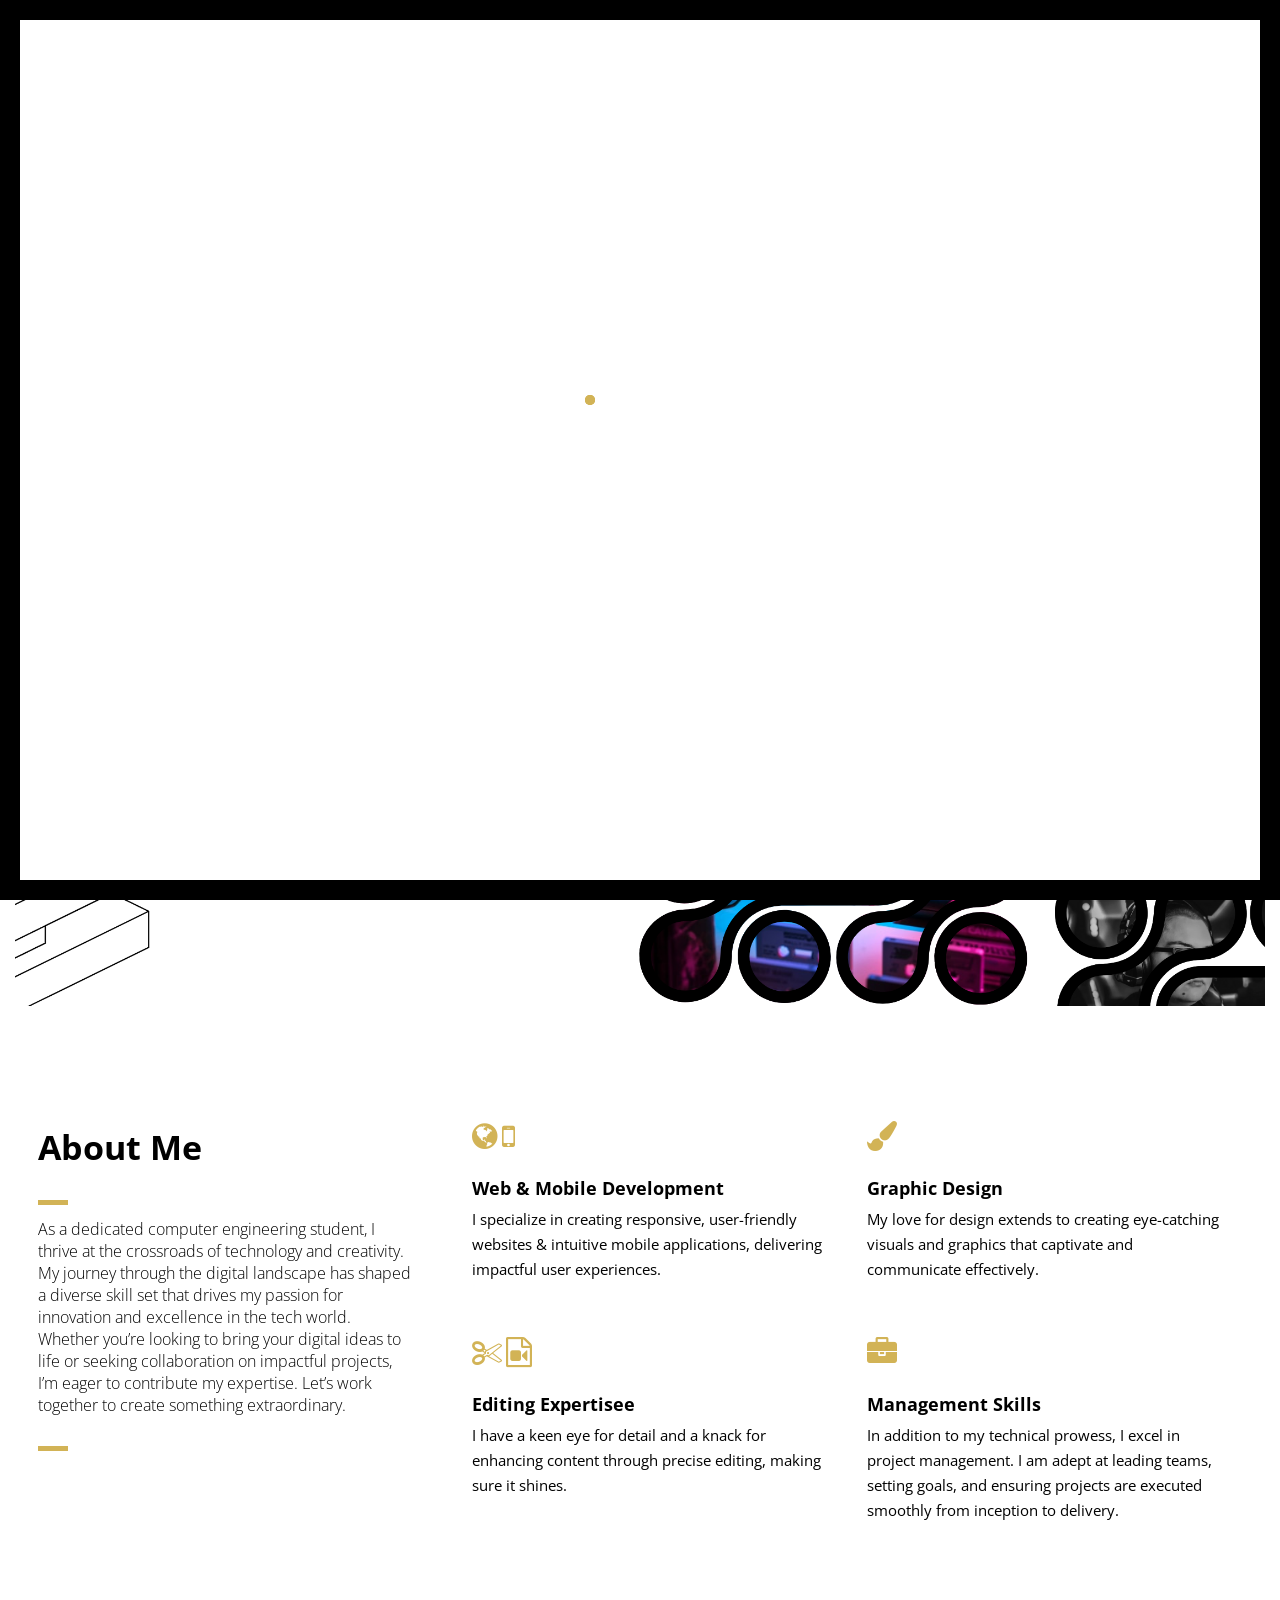
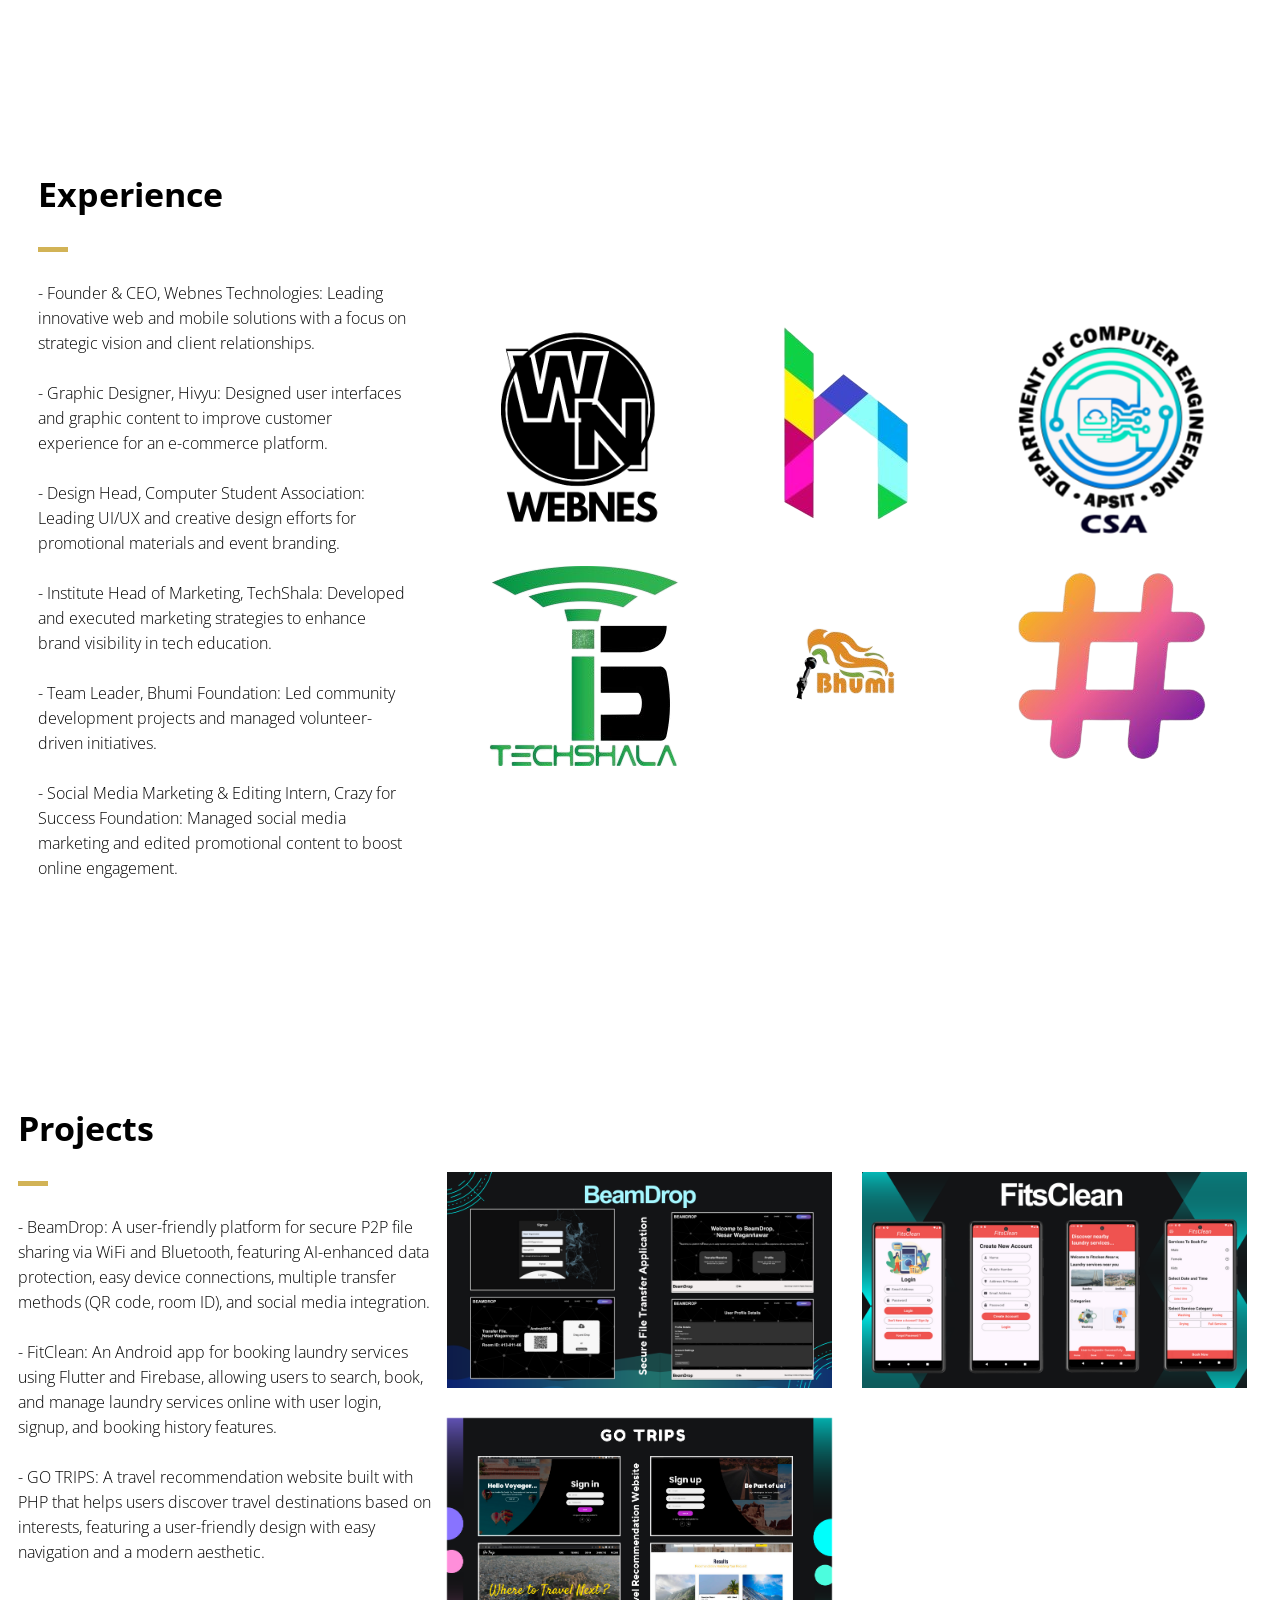
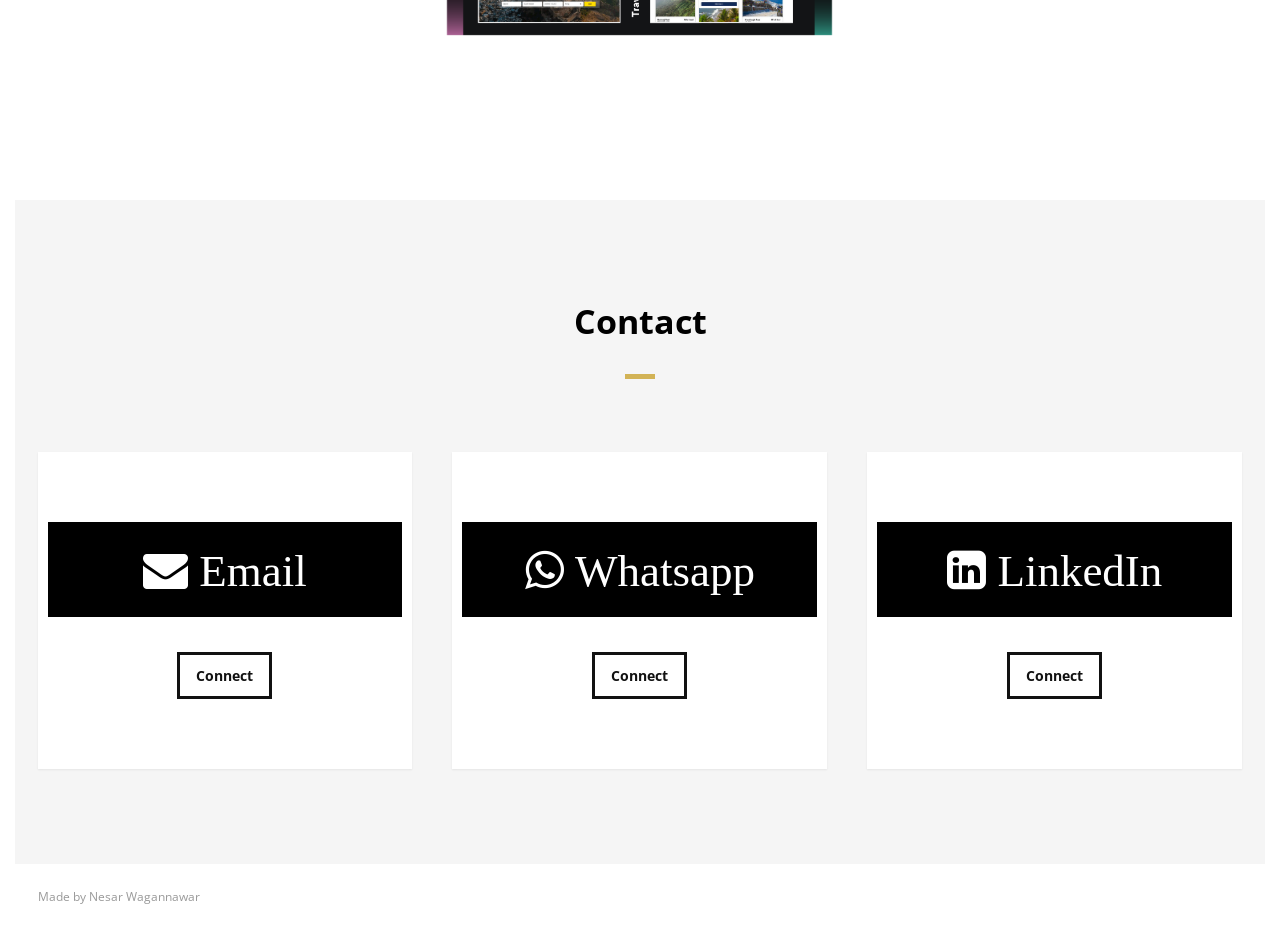
==== index.html @ b10104d6 "Version 1.0" ====
<!DOCTYPE html>
<html>
<head lang="en">
    <meta charset="UTF-8">

    <!--Page Title-->
    <title>Portfolio</title>

    <!--Meta Keywords and Description-->
    <meta name="keywords" content="">
    <meta name="description" content="">
    <meta name="viewport" content="width=device-width, initial-scale=1.0, user-scalable=no"/>

    <!--Favicon-->
    <link rel="shortcut icon" href="images/favicon.ico" title="Favicon"/>

    <!-- Main CSS Files -->
    <link rel="stylesheet" href="css/style.css">

    <!-- Namari Color CSS -->
    <link rel="stylesheet" href="css/webnes-color.css">

    <!--Icon Fonts - Font Awesome Icons-->
    <link rel="stylesheet" href="css/font-awesome.min.css">

    <!-- Animate CSS-->
    <link href="css/animate.css" rel="stylesheet" type="text/css">

    <!--Google Webfonts-->
    <link href='https://fonts.googleapis.com/css?family=Open+Sans:400,300,600,700,800' rel='stylesheet' type='text/css'>
</head>
<body>

<!-- Preloader -->
<div id="preloader">
    <div id="status" class="la-ball-triangle-path">
        <div></div>
        <div></div>
        <div></div>
    </div>
</div>
<!--End of Preloader-->

<div class="page-border" data-wow-duration="0.7s" data-wow-delay="0.2s">
    <div class="top-border wow fadeInDown animated" style="visibility: visible; animation-name: fadeInDown;"></div>
    <div class="right-border wow fadeInRight animated" style="visibility: visible; animation-name: fadeInRight;"></div>
    <div class="bottom-border wow fadeInUp animated" style="visibility: visible; animation-name: fadeInUp;"></div>
    <div class="left-border wow fadeInLeft animated" style="visibility: visible; animation-name: fadeInLeft;"></div>
</div>

<div id="wrapper">
    <header id="banner" class="scrollto clearfix" data-enllax-ratio=".5">
        <div id="header" class="nav-collapse">
            <div class="row clearfix">
                <div class="col-1">

                    <!--Logo-->
                    <div id="logo">

                        <!--Logo that is shown on the banner-->
                        <img src="images/logo.png" id="banner-logo" alt="Landing Page"/>
                        <!--End of Banner Logo-->

                        <!--The Logo that is shown on the sticky Navigation Bar-->
                        <img src="images/logo-2.png" id="navigation-logo" alt="Landing Page"/>
                        <!--End of Navigation Logo-->
                    </div>
                    <!--End of Logo-->

                    <aside>
                        <!--Social Icons in Header-->
                        <ul class="social-icons">
                            <li>
                                <a target="_blank" title="Facebook" href="mailto:nesar.w.official@gmail.com">
                                    <i class="fa fa-envelope fa-2x"></i><span>Gmail</span>
                                </a>
                            </li>
                            <li>
                                <a target="_blank" title="Google+" href="http://www.linkedin.com/in/nesarw">
                                    <i class="fa fa-linkedin-square fa-2x"></i><span>LinkedIn</span>
                                </a>
                            </li>
                            <li>
                                <a target="_blank" title="Instagram" href="http://www.instagram.com/n.e.s.a.r">
                                    <i class="fa fa-instagram fa-2x"></i><span>Instagram</span>
                                </a>
                            </li>
                            <li>
                                <a target="_blank" title="Google+" href="https://wa.me/+917738446159">
                                    <i class="fa fa-whatsapp fa-2x"></i><span>Whatsapp</span>
                                </a>
                            </li>
                        </ul>
                        <!--End of Social Icons in Header-->
                    </aside>

                    <!--Main Navigation-->
                    <nav id="nav-main">
                        <ul>
                            <li>
                                <a href="#banner">Home</a>
                            </li>
                            <li>
                                <a href="#about">About</a>
                            </li>
                            <li>
                                <a href="#clients">Experience</a>
                            </li>
                            <li>
                                <a href="#gallery">Projects</a>
                            </li>
                            <li>
                                <a href="#pricing">Contact</a>
                            </li>
                        </ul>
                    </nav>
                    <!--End of Main Navigation-->
                    <div id="nav-trigger"><span></span></div>
                    <nav id="nav-mobile"></nav>

                </div>
            </div>
        </div><!--End of Header-->

        <!--Banner Content-->
        <div id="banner-content" class="row clearfix">

            <div class="col-38">

                <div class="section-heading">
                    <h1>Hello,<br> I am <br>Nesar Waganawar</h1>
                    <h2>As a passionate computer engineering student, I thrive at the intersection of technology and creativity. 
                        My journey in the digital realm has equipped me with a multifaceted skill set.
                        I am on a relentless quest for innovation and excellence in the tech world. Let's connect and collaborate to bring your digital ideas to life</h2>
                </div>
                <!--Call to Action-->
                <a href="#about" class="button">Explore</a>
                <!--End Call to Action-->

            </div>

        </div><!--End of Row-->
    </header>

    <!--Main Content Area-->
    <main id="content">

        <!--Introduction-->
        <section id="about" class="introduction scrollto">

            <div class="row clearfix">

                <div class="col-3">
                    <div class="section-heading">
                        <h3></h3>
                        <h2 class="section-title">About Me</h2>
                        <h2 class="section-subtitle">As a dedicated computer engineering student, I thrive at the crossroads of technology and creativity. 
                            My journey through the digital landscape has shaped a diverse skill set that drives my passion for innovation and excellence in the tech world. 
                            Whether you’re looking to bring your digital ideas to life or seeking collaboration on impactful projects, I’m eager to contribute my expertise. Let’s work together to create something extraordinary.</>
                    </div>

                </div>

                <div class="col-2-3">

                    <!--Icon Block-->
                    <div class="col-2 icon-block icon-top wow fadeInUp" data-wow-delay="0.1s">
                        <!--Icon-->
                        <div class="icon">
                            <i class="fa fa-globe fa-2x"></i>
                            <i class="fa fa-mobile fa-2x"></i>
                        </div>
                        <!--Icon Block Description-->
                        <div class="icon-block-description">
                            <h4>Web &amp; Mobile Development</h4>
                            <p>I specialize in creating responsive, user-friendly websites & intuitive mobile applications, delivering impactful user experiences.</p>
                        </div>
                    </div>
                    <!--End of Icon Block-->

                    <!--Icon Block-->
                    <div class="col-2 icon-block icon-top wow fadeInUp" data-wow-delay="0.3s">
                        <!--Icon-->
                        <div class="icon">
                            <i class="fa fa-paint-brush fa-2x"></i>
                        </div>
                        <!--Icon Block Description-->
                        <div class="icon-block-description">
                            <h4>Graphic Design</h4>
                            <p>My love for design extends to creating eye-catching visuals and graphics that captivate and communicate effectively.</p>
                        </div>
                    </div>
                    <!--End of Icon Block-->

                    <!--Icon Block-->
                    <div class="col-2 icon-block icon-top wow fadeInUp" data-wow-delay="0.5s">
                        <!--Icon-->
                        <div class="icon">
                            <i class="fa fa-scissors fa-2x"></i>
                            <i class="fa fa-file-video-o fa-2x"></i>
                        </div>
                        <!--Icon Block Description-->
                        <div class="icon-block-description">
                            <h4>Editing Expertisee</h4>
                            <p> I have a keen eye for detail and a knack for enhancing content through precise editing, making sure it shines.</p>
                        </div>
                    </div>
                    <!--End of Icon Block-->

                    <!--Icon Block-->
                    <div class="col-2 icon-block icon-top wow fadeInUp" data-wow-delay="0.5s">
                        <!--Icon-->
                        <div class="icon">
                            <i class="fa fa-briefcase fa-2x"></i>
                        </div>
                        <!--Icon Block Description-->
                        <div class="icon-block-description">
                            <h4>Management Skills</h4>
                            <p> In addition to my technical prowess, I excel in project management. I am adept at leading teams, setting goals, and ensuring projects are executed smoothly from inception to delivery.
                            </p>
                        </div>
                    </div>
                    <!--End of Icon Block-->

                </div>

            </div>


        </section>
        <!--End of Introduction-->

        <!--Experience-->
         <section id="clients" class="scrollto clearfix">
            <div class="row clearfix">

                <div class="col-3">

                    <div class="section-heading">
                        <h3></h3>
                        <h2 class="section-title">Experience</h2>
                        <p class="section-subtitle">
                            - Founder & CEO, Webnes Technologies: Leading innovative web and mobile solutions with a focus on strategic vision and client relationships.<br><br>
                            - Graphic Designer, Hivyu: Designed user interfaces and graphic content to improve customer experience for an e-commerce platform.<br><br>
                            - Design Head, Computer Student Association: Leading UI/UX and creative design efforts for promotional materials and event branding.<br><br>
                            - Institute Head of Marketing, TechShala: Developed and executed marketing strategies to enhance brand visibility in tech education.<br><br>
                            - Team Leader, Bhumi Foundation: Led community development projects and managed volunteer-driven initiatives.<br><br>
                            - Social Media Marketing & Editing Intern, Crazy for Success Foundation: Managed social media marketing and edited promotional content to boost online engagement.</p>
                    </div>

                </div>

                <div class="col-2-3">
                    <br><br><br><br><br><br><br><br>
                    <a  class="col-3">
                        <img src="images/company-images/company-logo1.png" alt="Company"/>
                        <div class="client-overlay"><span>Founder & CEO <br>Webnes Technologies</span></div>
                    </a>
                    <a  class="col-3">
                        <img src="images/company-images/company-logo2.png" alt="Company"/>
                        <div class="client-overlay"><span>Graphic Designer <br> Hivyu</span></div>
                    </a>
                    <a  class="col-3">
                        <img src="images/company-images/company-logo3.png" alt="Company"/>
                        <div class="client-overlay"><span>Design Head <br>CSA <br>AP Shah Institute of Technology</span></div>
                    </a>
                    <a  class="col-3">
                        <img src="images/company-images/company-logo4.png" alt="Company"/>
                        <div class="client-overlay"><span>Institute Head of Marketing <br> Techshala  <br> Vidyalankar Polytecnic</span></div>
                    </a>
                    <a  class="col-3">
                        <img src="images/company-images/company-logo5.png" alt="Company"/>
                        <div class="client-overlay"><span>Team Leader <br>Bhumi Foundation</span></div>
                    </a>
                    <a class="col-3">
                        <img src="images/company-images/company-logo6.png" alt="Company"/>
                        <div class="client-overlay"><span>Social Media Marketing & Editing Intern <br>Crazy Foundation</span></div>
                    </a>
                </div>

            </div>
        </section>
        <!--End of Experience-->

        <!--Projects-->
        <section id="gallery" class="scrollto clearfix">
            <div class="row clearfix">

                <div class="col-3">

                    <div class="section-heading">
                        <h3></h3>
                        <h2 class="section-title">Projects</h2>
                        <p class="section-subtitle">
                            - BeamDrop: A user-friendly platform for secure P2P file sharing via WiFi and Bluetooth, featuring AI-enhanced data protection, easy device connections, multiple transfer methods (QR code, room ID), and social media integration.<br><br>
                            - FitClean: An Android app for booking laundry services using Flutter and Firebase, allowing users to search, book, and manage laundry services online with user login, signup, and booking history features. <br><br>
                            - GO TRIPS: A travel recommendation website built with PHP that helps users discover travel destinations based on interests, featuring a user-friendly design with easy navigation and a modern aesthetic.<br><br>
                        </p>
                    </div>

                </div>

                <aside class="row text-center scrollto clearfix" data-featherlight-gallery
                 data-featherlight-filter="a">
                <a href="images/gallery-images/gallery-image-1.jpg" data-featherlight="image" class="col-3 wow fadeIn"
                   data-wow-delay="0.1s"><img src="images/gallery-images/gallery-image-1.jpg" alt="Landing Page"/></a>
                <a href="images/gallery-images/gallery-image-2.jpg" data-featherlight="image" class="col-3 wow fadeIn"
                   data-wow-delay="0.3s"><img src="images/gallery-images/gallery-image-2.jpg" alt="Landing Page"/></a>
                <a href="images/gallery-images/gallery-image-3.jpg" data-featherlight="image" class="col-3 wow fadeIn"
                   data-wow-delay="0.5s"><img src="images/gallery-images/gallery-image-3.jpg" alt="Landing Page"/></a>
                </aside>
            </div>
        </section>
        <!--End of Projects-->

        <!--Contact-->
        <section id="pricing" class="secondary-color text-center scrollto clearfix ">
            <div class="row clearfix">

                <div class="section-heading">
                    <h3></h3>
                    <h2 class="section-title">Contact</h2>
                </div>

                <!--Pricing Block-->
                <div class="pricing-block featured col-3 wow fadeInUp" data-wow-delay="0.6s">
                    <div class="pricing-block-content">
                        <h3></h3>
                        <p class="pricing-sub"></p>
                        <div class="pricing">
                            <i class="fa fa-envelope fa-3x">  Email</i><div class="price"></div>
                        </div>
                        <a href="mailto:nesar.w.official@gmail.com" class="button">Connect </a>
                    </div>
                </div>
                <!--End Pricing Block-->

                <!--Pricing Block-->
                <div class="pricing-block featured col-3 wow fadeInUp" data-wow-delay="0.6s">
                    <div class="pricing-block-content">
                        <h3></h3>
                        <p class="pricing-sub"></p>
                        <div class="pricing">
                            <i class="fa fa-whatsapp fa-3x">  Whatsapp</i><div class="price"></div>
                        </div>
                        <a href="https://wa.me/+917738446159" class="button">Connect</a>
                    </div>
                </div>
                <!--End Pricing Block-->

                <!--Pricing Block-->
                <div class="pricing-block featured col-3 wow fadeInUp" data-wow-delay="0.6s">
                    <div class="pricing-block-content">
                        <h3></h3>
                        <p class="pricing-sub"></p>
                        <div class="pricing">
                            <i class="fa fa-linkedin-square fa-3x">  LinkedIn</i><div class="price"></div>
                        </div>
                        <a href="http://www.linkedin.com/in/nesarw" class="button">Connect</a>
                    </div>
                </div>
                <!--End Pricing Block-->

            </div>
        </section>
        <!--End of Pricing Tables-->

    </main>
    <!--End Main Content Area-->


    <!--Footer-->
    <footer id="landing-footer" class="clearfix">
        <div class="row clearfix">

            <p id="copyright" class="col-2">Made by <a>Nesar Wagannawar</a></p>
        </div>
    </footer>
    <!--End of Footer-->

</div>

<!-- Include JavaScript resources -->
<script src="js/jquery.1.8.3.min.js"></script>
<script src="js/wow.min.js"></script>
<script src="js/featherlight.min.js"></script>
<script src="js/featherlight.gallery.min.js"></script>
<script src="js/jquery.enllax.min.js"></script>
<script src="js/jquery.scrollUp.min.js"></script>
<script src="js/jquery.easing.min.js"></script>
<script src="js/jquery.stickyNavbar.min.js"></script>
<script src="js/jquery.waypoints.min.js"></script>
<script src="js/images-loaded.min.js"></script>
<script src="js/lightbox.min.js"></script>
<script src="js/site.js"></script>


</body>
</html>
---- css/style.css ----
/*

1. Default and Reset styles
- 1.1 Input Elements
2. Global elements
- 2.1 Header
- 2.2 Logo
- 2.3 Buttons
- 2.4 Navigation
- 2.5 Social Elements
- 2.6 Images
3. Fonts and Headings
4. Banner
- 4.1 SignUp Form
5. Content Elements
- 5.1 Icons
- 5.2 Parallax Elements
- 5.3 Divider
6. Landing Page Sections
- 6.1 Features
- 6.2 Testimonials
- 6.3 Gallery
- 6.4 Video
- 6.5 Clients
- 6.6 Pricing Table
7. Footer


/*------------------------------------------------------------------------------------------*/
/* 1. Defaults & Reset of specific styles across browsers */
/*------------------------------------------------------------------------------------------*/

*, *:before, *:after {
    -webkit-box-sizing: border-box;
    -moz-box-sizing: border-box;
    box-sizing: border-box;
}

body, div, dl, dt, dd, ul, ol, li, h1, h2, h3, h4, h5, h6, pre, form, blockquote, th, td {
    margin: 0;
    padding: 0;
    direction: ltr;
}

body {
    margin: 0;
    padding: 0;
    -webkit-font-smoothing: antialiased;
    overflow-x: hidden;
}

p {
    line-height: 25px;
}

.row img {
    height: auto;
    max-width: 100%;
}

a {
    text-decoration: none;
    line-height: inherit;
    -webkit-transition: opacity 0.3s ease-out;
    -moz-transition: opacity 0.3s ease-out;
    -o-transition: opacity 0.3s ease-out;
    transition: opacity 0.3s ease-out;
}

iframe {
    border: 0 !important;
}

.parallax-window {
    min-height: 400px;
    background: transparent;
}

figure {
    margin: 0;
}

/* Page Border */

.page-border {
    position: fixed;
    z-index: 999999;
    pointer-events: none;
}

.page-border .bottom-border, .page-border .left-border, .page-border .right-border, .page-border .top-border {
    background: #000000;
    position: fixed;
    z-index: 9999;
}

.page-border > .top-border, .page-border > .right-border, .page-border > .bottom-border, .page-border > .left-border {
    padding: 11px;
    background: #000000;
}

.page-border .bottom-border, .page-border .top-border {
    width: 100%;
    padding: 10px;
    left: 0;
}

.page-border .left-border, .page-border .right-border {
    padding: 10px;
    height: 100%;
    top: 0;
}

.page-border .top-border {
    top: 0;
}

.page-border .right-border {
    right: 0;
}

.page-border .bottom-border {
    bottom: 0;
}

.page-border .left-border {
    left: 0;
}

#wrapper {
    margin:0 15px;
    padding: 15px 0;
    position: relative;
}


/* --------- 1.1 Input Elements ---------- */

input, textarea {
    border: 1px solid #e1e1e1;
    padding: 10px;
    -webkit-transition: all .3s linear;
    -moz-transition: all .3s linear;
    transition: all .3s linear;
    border-radius: 3px;
}

input {
    height: 40px;
    margin: 3px 0;
    outline: none;
    line-height: normal;
    font-size: 14px;
}

input[type="submit"] {
    cursor: pointer;
    border-style: solid;
    border-width: 2px;
    padding-top: 0;
    padding-bottom: 0;
}

select {
    border: 1px solid #e1e1e1;
    height: 40px;
    padding: 5px;
}

input:focus, textarea:focus {
    box-shadow: inset 0 1px 3px rgba(0, 0, 0, 0.1);
}

*:focus {
    outline: none;
}

/*------------------------------------------------------------------------------------------*/
/* 2. Layout Elements */
/*------------------------------------------------------------------------------------------*/

section {
    clear: both;
    overflow: hidden;
}

/* Rows and Columns */

.row {
    max-width: 1245px;
    margin: 0 auto;
    padding: 75px 0;
    position: relative;
}

.no-padding-bottom .row, .no-padding-bottom div, .no-padding-bottom.row {
    padding-bottom: 0;
}

.no-padding-top.row, .no-padding-top div {
    padding-top: 0;
}

.big-padding-top {
    padding-top: 75px !important;
}

.big-padding-bottom {
    padding-bottom: 85px !important;
}

/* Targets all elements */

[class*='col-'] {
    float: left;
    padding: 20px;
}

#clients .col-2-3 [class*='col-'] {
    padding: 0;
}

/* Clearfix */

.clearfix:after {
    content: "";
    display: table;
    clear: both;
}

/* Main Widths */

.col-1 {
    width: 100%;
}

.col-2 {
    width: 50%;
}

.col-3 {
    width: 33.33%;
}

.col-4 {
    width: 25%;
}

.col-5 {
    width: 20%;
}

.col-6 {
    width: 16.6666666667%;
}

.col-7 {
    width: 14.2857142857%;
}

.col-8 {
    width: 12.5%;
}

.col-9 {
    width: 11.1111111111%;
}

.col-10 {
    width: 10%;
}

.col-11 {
    width: 9.09090909091%;
}

.col-12 {
    width: 8.33%;
}

.col-2-3 {
    width: 66.66%;
}

.col-3-4 {
    width: 75%;
}

.col-9-10 {
    width: 90%;
}

/* Golden Ratio */
.col-61 {
    width: 61.8%;
}

.col-38 {
    width: 38.2%;
}

/* --------- 2.1 Header --------- */

#header {
    height: 71px !important;
    overflow: visible;
    z-index: 9999;
    width: 100%;
    position: absolute !important;
}

#header .row {
    padding: 0;
}

#header aside {
    text-align: right;
}

#header ul {
    text-align: center;
}

#header li {
    display: inline-block;
    list-style: none;
    margin: 0;
}

/* --------- 2.2 Logo ---------- */

#logo {
    float: left;
    height: 71px;
    line-height: 66px;
    margin-right: 15px;
}

#logo h1, #logo h2 {
    display: inline-block;
}

#banner #logo h1 {
    font-size: 28px;
    margin-right: 10px;
    font-weight: 900;
    padding: 0;
}

#logo h2 {
    font-size: 18px;
    padding: 0;
}

#logo img {
    max-height: 22px;
    vertical-align: middle;
    margin-right: 15px;
}

#navigation-logo {
    display: none;
}

.nav-solid #logo #banner-logo {
    display: none;
}

.nav-solid #logo #navigation-logo {
    display: inline-block;
}

/* --------- 2.3 Buttons ---------- */

.call-to-action {
    padding: 35px 0 35px 0;
}

/*Style*/

.button {
    font-size: 16px;
    margin: 35px 0;
    padding: 11px 16px;
    -webkit-transition: all .3s linear;
    -moz-transition: all .3s linear;
    transition: all .3s linear;
    display: inline-block;
    border-width: 3px;
    border-style: solid;
}

/* Play Button */

#video-section {
    position:relative;
}

.play-video {
    height:110px;
    position:absolute;
    top:50%;
    margin-top:-110px;
    width:100%;
}

.play-icon {
    display: inline-block;
    font-size: 0px;
    cursor: pointer;
    margin: 45px auto;
    width: 110px;
    height: 110px;
    border-radius: 50%;
    text-align: center;
    position: relative;
    z-index: 1;
}

.play-icon:after {
    pointer-events: none;
    position: absolute;
    width: 100%;
    height: 100%;
    border-radius: 50%;
    content: '';
    -webkit-box-sizing: content-box;
    -moz-box-sizing: content-box;
    box-sizing: content-box;
}

.play-icon:before {
    font-family: 'fontawesome';
    content: '\f144';
    speak: none;
    font-size: 74px;
    line-height: 110px;
    font-style: normal;
    font-weight: normal;
    font-variant: normal;
    text-transform: none;
    display: block;
    -webkit-font-smoothing: antialiased;
    color:#fff;
}

.play-video .play-icon {
    background: rgba(255, 255, 255, 0.5);
    -webkit-transition: -webkit-transform ease-out 0.3s, background 0.4s;
    -moz-transition: -moz-transform ease-out 0.3s, background 0.4s;
    transition: transform ease-out 0.3s, background 0.4s;
}

.play-video .play-icon:after {
    top: 0;
    left: 0;
    padding: 0;
    z-index: -1;
    box-shadow: 0 0 0 2px rgba(255, 255, 255, 0.1);
    opacity: 0;
    -webkit-transform: scale(0.9);
    -moz-transform: scale(0.9);
    -ms-transform: scale(0.9);
    transform: scale(0.9);
}

.play-video .play-icon:hover {
    background: rgba(255, 255, 255, 0.05);
    -webkit-transform: scale(0.93);
    -moz-transform: scale(0.93);
    -ms-transform: scale(0.93);
    transform: scale(0.93);
    color: #fff;
}


/* --------- 2.4 Navigation ---------- */

#header {
    font-size: 13px;
}

#header aside {
    float: right;
}

#header nav ul {
    text-transform: uppercase;

}

#header nav a {
    height: 71px;
    line-height: 71px;
    display: block;
    padding: 0 10px;
}

#header nav a:hover {
    opacity: 0.6;
}

/*Navigation Solid*/

#header.nav-solid [class*='col-'] {
    padding: 0 20px;
}

#header.nav-solid {
    background: #fff;
    box-shadow: 2px 0px 3px rgba(0, 0, 0, 0.2);
    position: fixed !important;
    left:0;
}

#header.nav-solid nav a {
    border-bottom: 3px solid;
    border-color: #fff;
    -webkit-transition: all 0.3s ease-out;
    -moz-transition: all 0.3s ease-out;
    -o-transition: all 0.3s ease-out;
    transition: all 0.3s ease-out;
}

#header.nav-solid nav a:hover {
    opacity: 1;
}

/* Social Elements when Solid*/

#header.nav-solid .social-icons a {
    -webkit-transition: all 0.3s ease-out;
    -moz-transition: all 0.3s ease-out;
    -o-transition: all 0.3s ease-out;
    transition: all 0.3s ease-out;
    opacity: 0.5;
}

#header.nav-solid .social-icons a:hover {
    opacity: 1;
    color: #e4473c;
}

/* Responsive Nav Styling */

#nav-trigger {
    display: none;
    text-align: right;
}

#nav-trigger span {
    display: inline-block;
    width: 38px;
    height: 71px;
    color: #111;
    cursor: pointer;
    text-transform: uppercase;
    font-size: 22px;
    text-align: center;
    border-top-right-radius: 5px;
    border-top-left-radius: 5px;
    -webkit-transition: all 0.3s ease-out;
    -moz-transition: all 0.3s ease-out;
    -o-transition: all 0.3s ease-out;
    transition: all 0.3s ease-out;
}

#nav-trigger span:after {
    font-family: "fontAwesome";
    display: inline-block;
    width: 38px;
    height: 71px;
    line-height: 75px;
    text-align: center;
    content: "\f0c9";
    border-top-right-radius: 5px;
    border-top-left-radius: 5px;
}

#nav-trigger span.open:after {
    content: "\f00d";
}

#nav-trigger span:hover, .nav-solid #nav-trigger span.open:hover, .nav-solid #nav-trigger span:hover {
    opacity: 0.6;
}

#nav-trigger span.open, #nav-trigger span.open:hover {
    color: #111;
}

.nav-solid #nav-trigger span.open:hover {
    color: #999;
}

.nav-solid #nav-trigger span {
    color: #999;
    opacity: 1;
}

nav#nav-mobile {
    position: relative;
    display: none;
}

nav#nav-mobile ul {
    display: none;
    list-style-type: none;
    position: absolute;
    left: 0;
    right: 0;
    margin-left: -20px;
    margin-right: -20px;
    padding-top: 10px;
    padding-bottom: 10px;
    text-align: center;
    background-color: #fff;
    box-shadow: 0 5px 3px rgba(0, 0, 0, 0.2);
}

nav#nav-mobile ul:after {
    display: none;
}

nav#nav-mobile li {
    margin: 0 20px;
    float: none;
    text-align: left;
    border-bottom: 1px solid #e1e1e1;
}

nav#nav-mobile li:last-child {
    border-bottom: none;
}

.nav-solid nav#nav-mobile li {
    border-top: 1px solid #e1e1e1;
    border-bottom: none;
}

nav#nav-mobile a {
    display: block;
    padding: 12px 0;
    color: #333;
    width: 100%;
    height: auto;
    line-height: normal;
    display: block;
    border-bottom: none !important;
    -webkit-transition: all 0.3s ease-out;
    -moz-transition: all 0.3s ease-out;
    -o-transition: all 0.3s ease-out;
    transition: all 0.3s ease-out;
}

nav#nav-mobile a:hover {
    background: #fafafa;
    opacity: 1;
}

/* --------- 2.5 Social Elements ---------- */

#header .col-4 {
    text-align: right;
}

.social-icons {
    display: inline-block;
    list-style: none;
}

.social-icons a {
    display: inline-block;
    width: 32px;
    text-align: center;
}

.social-icons a:hover {
    opacity: 0.7;
}

.social-icons span {
    display: none;
}

#header .social-icons {
    margin-top: 27px;
}

/* --------- 2.6 Images ---------- */

/*Alignment*/

img {
    vertical-align: top;
}

.image-center {
    display: block;
    margin: 0 auto;
}

a img {
    border: none;
    -webkit-transition: all 0.3s ease-out;
    -moz-transition: all 0.3s ease-out;
    -o-transition: all 0.3s ease-out;
    transition: all 0.3s ease-out;
    -webkit-backface-visibility: hidden;
}

a img:hover {
    opacity: 0.7;
}

/*------------------------------------------------------------------------------------------*/
/* 3. Fonts */
/*------------------------------------------------------------------------------------------*/

h1 {
    padding: 20px 0;
}

h2 {
    padding: 13px 0;
}

h3 {
    padding: 10px 0;
}

h4 {
    padding: 7px 0;
}

h5 {
    padding: 7px 0;
}

h6 {
    padding: 7px 0;
}

/* Text Alignment */

.text-left {
    text-align: left;
}

.text-center {
    text-align: center;
}

.text-right {
    text-align: right;
}

/* Section Headings */

.section-heading {
    padding: 0 0 15px 0;
}

.section-subtitle {
    font-size: 19px;
    padding-top: 0;
    color: #000;
    font-weight: bold;
}

.section-heading h3 {
    font-size: 14px;
    font-weight: bold;
    color: #000000;
    letter-spacing: 2px;
    padding-bottom: 0;
}

/*------------------------------------------------------------------------------------------*/
/* 4. Banner */
/*------------------------------------------------------------------------------------------*/

#banner {
    background-size: cover;
    
}

#banner-content.row {
    padding-top: 170px;
    padding-bottom: 100px;
}

#banner h1 {
    padding-top: 5%;
}

#banner .section-heading:before {
    content: "";
    display: block;
    width: 30px;
    height: 5px;
    margin-top: 30px;
}



/*------------------------------------------------------------------------------------------*/
/* 5. Content Elements */
/*------------------------------------------------------------------------------------------*/

/* --------- 5.1 Icons ---------- */

/*Font Icon sizes*/

.fa-1x {
    font-size: 15px !important;
}

/*Icon Block*/

.icon-block {
    position: relative;
}

.icon-block h4 {
    font-weight: bold;
    padding-top: 0;
}

.icon-block .icon {
    position: absolute;
}

.icon-block p {
    margin-top: 0;
}

/* Icon Left*/

.icon-left .icon {
    left: 15;
}

.icon-left .icon-block-description {
    padding-left: 53px;
}

/* Icon Right */

.icon-right .icon {
    right: 15;
}

.icon-right .icon-block-description {
    padding-right: 53px;
}

/* Icon Above */

.icon-top {
    display: block;
}

.icon-top .icon {
    position: relative;
    display: block;
}

.icon-top .icon-block-description {
    padding-top: 25px;
}

/* --------- 5.2 Parallax Elements ---------- */

.banner-parallax-1, .banner-parallax-2, .banner-parallax-3 {
    min-height: 350px;
}

/* --------- 5.3 Divider ---------- */

.divider {
    position: relative;
    width: 40%;
    height: 20px;
    line-height: 20px;
    margin: 10px auto 5px auto;
    clear: both;
    text-align: center;
}

.divider-inner {
    position: absolute;
    height: 1px;
    width: 100%;
    top: 50%;
    margin-top: -1px;
    border-top: 1px solid;
    border-color: #e1e1e1;
}

.divider i {
    background: #fff;
    position: relative;
    top: -11px;
    padding: 0 5px 0 5px;
    color: #e1e1e1;
}

/*------------------------------------------------------------------------------------------*/
/* 6. Landing Page Sections */
/*------------------------------------------------------------------------------------------*/

/* --------- 6.1 Introduction ---------- */

.introduction img.featured {
    padding: 55px 0 0 0;
}

/* --------- 6.2 Features ---------- */

.features.row {
    padding-left: 5%;
    padding-right: 5%;
}

.features div:nth-child(4) {
    clear: both;
}

/* --------- 6.3 Testimonials ---------- */

.testimonial {
    padding: 15px;
}

blockquote {
    position: relative;
}

.testimonial img {
    max-height: 120px;
    border-radius: 250em;
}

.testimonial footer {
    padding-top: 12px;
}

/* Style Classic - Avatar above Testimonial */

.testimonial.classic img {
    display: inline-block;
    margin-bottom: 25px;
}

.testimonial.classic q {
    display: block;
}

.testimonial.classic footer:before {
    display: block;
    content: "";
    width: 30px;
    height: 4px;
    margin: 10px auto 15px auto;
}

/* Style Big */

.testimonial.bigtest {
    padding-top: 0;
}

.testimonial.bigtest q {
    font-size: 22px;
}

/* --------- 6.4 Gallery ---------- */

#gallery img {
    padding: 15px;
    max-height: 300px;
}

#gallery [class*='col-'] {
    padding: 0;
}

#gallery a {
    display: inline-block;
    position: relative;
    overflow: hidden;
}

#gallery a:hover img {
    opacity: 0.15;
    -moz-backface-visibility: hidden;
}

#gallery a:before {
    font-size: 2.2em;
    font-style: normal;
    font-weight: normal;
    text-align: center;
    content: "🔍";
    width: 70px;
    height: 70px;
    border-radius: 100em;
    display: block;
    position: absolute;
    top: 55%;
    left: 50%;
    line-height: 72px;
    margin: -35px 0 0 -35px;
    opacity: 0;
    -webkit-transition: all .2s linear;
    -moz-transition: all .2s linear;
    transition: all .2s linear;
    vertical-align: middle;
}

#gallery a:hover:before {
    opacity: 1;
    top: 50%;
    left: 50%;
}

@media all {
    .featherlight {
        display: none;

        /* dimensions: spanning the background from edge to edge */
        position: fixed;
        top: 0;
        right: 0;
        bottom: 0;
        left: 0;
        z-index: 2147483647; /* z-index needs to be >= elements on the site. */

        /* position: centering content */
        text-align: center;

        /* insures that the ::before pseudo element doesn't force wrap with fixed width content; */
        white-space: nowrap;

        /* styling */
        cursor: pointer;
        background: #333;
        /* IE8 "hack" for nested featherlights */
        background: rgba(0, 0, 0, 0);
    }

    /* support for nested featherlights. Does not work in IE8 (use JS to fix) */
    .featherlight:last-of-type {
        background: rgba(0, 0, 0, 0.8);
    }

    .featherlight:before {
        /* position: trick to center content vertically */
        content: '';
        display: inline-block;
        height: 100%;
        vertical-align: middle;
        margin-right: -0.25em;
    }

    .featherlight .featherlight-content {

        /* position: centering vertical and horizontal */
        text-align: left;
        vertical-align: middle;
        display: inline-block;

        /* dimensions: cut off images */
        overflow: auto;
        padding: 25px 0;
        border-bottom: 25px solid transparent;

        /* dimensions: handling small or empty content */
        min-width: 30%;

        /* dimensions: handling large content */
        margin-left: 5%;
        margin-right: 5%;
        max-height: 95%;

        /* styling */
        cursor: auto;

        /* reset white-space wrapping */
        white-space: normal;
    }

    /* contains the content */
    .featherlight .featherlight-inner {
        /* make sure its visible */
        display: block;
    }

    .featherlight .featherlight-close-icon {
        /* position: centering vertical and horizontal */
        position: absolute;
        z-index: 9999;
        top: 25px;
        right: 25px;

        /* dimensions: 25px x 25px */
        line-height: 25px;
        width: 25px;

        /* styling */
        cursor: pointer;
        text-align: center;
        color: #fff;
        font-family: "fontawesome";
        font-size: 22px;
        opacity: 0.5;
        -webkit-transition: all 0.3s ease-out;
        -moz-transition: all 0.3s ease-out;
        -o-transition: all 0.3s ease-out;
        transition: all 0.3s ease-out;
    }

    .featherlight .featherlight-close-icon:hover {
        opacity: 1;
    }

    .featherlight .featherlight-image {
        /* styling */
        max-height: 100%;
        max-width:100%;
    }

    .featherlight-iframe .featherlight-content {
        /* removed the border for image croping since iframe is edge to edge */
        border-bottom: 0;
        padding: 0;
    }

    .featherlight iframe {
        /* styling */
        border: none;
    }
}

/* handling phones and small screens */
@media only screen and (max-width: 1024px) {
    .featherlight .featherlight-content {
        /* dimensions: maximize lightbox with for small screens */
        margin-left: 10px;
        margin-right: 10px;
        max-height: 98%;

        padding: 10px 10px 0;
        border-bottom: 10px solid transparent;
    }

}

/* Gallery Styling */
@media all {
    .featherlight-next,
    .featherlight-previous {
        font-family: "fontawesome";
        font-size: 22px;
        display: block;
        position: absolute;
        top: 25px;
        right: 0;
        bottom: 0;
        left: 80%;
        cursor: pointer;
        /* preventing text selection */
        -webkit-touch-callout: none;
        -webkit-user-select: none;
        -khtml-user-select: none;
        -moz-user-select: none;
        -ms-user-select: none;
        user-select: none;
        /* IE9 hack, otherwise navigation doesn't appear */
        background: rgba(0, 0, 0, 0);
        -webkit-transition: all 0.3s ease-out;
        -moz-transition: all 0.3s ease-out;
        -o-transition: all 0.3s ease-out;
        transition: all 0.3s ease-out;
    }

    .featherlight-previous {
        left: 0;
        right: 80%;
    }

    .featherlight-next span,
    .featherlight-previous span {
        display: inline-block;
        opacity: 0.3;
        position: absolute;
        top: 50%;
        width: 100%;
        font-size: 80px;
        line-height: 80px;

        /* center vertically */
        margin-top: -40px;
        color: #fff;
        font-style: normal;
        font-weight: normal;
        -webkit-transition: all 0.3s ease-out;
        -moz-transition: all 0.3s ease-out;
        -o-transition: all 0.3s ease-out;
        transition: all 0.3s ease-out;
    }

    .featherlight-next span {
        text-align: right;
        left: auto;
        right: 7%;
    }

    .featherlight-previous span {
        text-align: left;
        left: 7%;
    }

    .featherlight-next:hover span,
    .featherlight-previous:hover span {
        display: inline-block;
        opacity: 1;
    }

    /* Hide navigation while loading */
    .featherlight-loading .featherlight-previous, .featherlight-loading .featherlight-next {
        display: none;
    }
}

/* Always display arrows on touch devices */
@media only screen and (max-device-width: 1024px) {
    .featherlight-next:hover,
    .featherlight-previous:hover {
        background: none;
    }

    .featherlight-next span,
    .featherlight-previous span {
        display: block;
    }
}

/* handling phones and small screens */
@media only screen and (max-width: 1024px) {
    .featherlight-next,
    .featherlight-previous {
        top: 10px;
        right: 10px;
        left: 85%;
    }

    .featherlight-previous {
        left: 10px;
        right: 85%;
    }

    .featherlight-next span,
    .featherlight-previous span {
        margin-top: -30px;
        font-size: 40px;
    }
}

/* --------- 6.5 Video ---------- */

#video-box {
    color:#fff;
    position:relative;
    overflow:hidden;
    text-align:center;
}

.video_container, .easyContainer {
    position: relative;
    padding-bottom: 56.25%; /* 16/9 ratio */
    margin: 0;
    padding-top: 0; /* IE6 workaround*/
    height: 0;
    overflow: hidden;
}

.video_container iframe, .video_container object, .video_container embed {
    position: absolute;
    top: 0;
    left: 0;
    width: 100% !important;
    height: 100% !important;
}

.slvj-lightbox iframe, .slvj-lightbox object, .slvj-lightbox embed {
    width: 100% !important;
    height: 529px !important;
}

.videojs-background-wrap {
    overflow: hidden;
    position: absolute;
    height: 100%;
    width: 100%;
    top: 0;
    left: 0;
    z-index: -998;
}

#slvj-window {
    width: 100%;
    min-height: 100%;
    z-index: 9999999999;
    background: rgba(0, 0, 0, 0.8);
    position: fixed;
    top: 0;
    left: 0;
}

#slvj-window,
#slvj-window * {
    -webkit-box-sizing: border-box;
    -moz-box-sizing: border-box;
    box-sizing: border-box;
}

#slvj-background-close {
    width: 100%;
    min-height: 100%;
    z-index: 31;
    position: fixed;
    top: 0;
    left: 0;
}

#slvj-back-lightbox {
    max-width: 940px;
    max-height: 529px;
    z-index: 32;
    text-align: center;
    margin: 0 auto;
}

.slvj-lightbox {
    width: 100%;
    height: 100%;
    margin: 0;
    z-index: 53;
}

#slvj-close-icon:before {
    font-family: "fontawesome";
    color: #fff;
    content: '\f00d';
    font-size: 22px;
    opacity: 0.5;
    -webkit-transition: all 0.3s ease-out;
    -moz-transition: all 0.3s ease-out;
    -o-transition: all 0.3s ease-out;
    transition: all 0.3s ease-out;
    z-index: 99999;
    height: 22px;
    width: 22px;
    position: absolute;
    top: 15px;
    right: 15px;
    cursor: pointer;
}

#slvj-close-icon:before:hover {
    opacity: 1;
    cursor: pointer;
}

/* --------- 6.6 Clients ---------- */

#clients a {
    display: block;
    text-align: center;
    position: relative;
    text-transform: uppercase;
    font-weight: bold;
    color: #fff;
}

#clients img {
    display: inline-block;
    padding: 15px 25px;
}

.client-overlay {
    background: rgba(0, 0, 0, 0.8);
    position: absolute;
    top;
    0;
    right: 0;
    bottom: 0;
    left: 0;
    width: 100%;
    height: 100%;
    opacity: 0;
    -webkit-transition: all 0.3s ease-out;
    -moz-transition: all 0.3s ease-out;
    -o-transition: all 0.3s ease-out;
    transition: all 0.3s ease-out;
}

#clients a:hover .client-overlay {
    opacity: 1;
}

.client-overlay span {
    position: absolute;
    top: 48%;
    left: 0;
    width: 100%;
    text-align: center;
    display: inline-block;
}

/* --------- 6.7 Pricing Table ---------- */

.pricing-block-content {
    background: #fff;
    padding: 25px 0 25px 0;
    box-shadow: 0px 1px 2px rgba(0, 0, 0, 0.07);
    transition: all 0.2s ease-in-out 0s;
    position: relative;
    border: 10px solid #fff;
}


.pricing-block ul {
    list-style: none;
    margin: 25px 0 25px 0;
}

.pricing-block li {
    padding: 14px 0;
    border-bottom: 1px dotted #e1e1e1;
}

.pricing-block li:last-of-type {
    border:none;
}

.pricing-block h3 {
    font-size:17px;
    text-transform:uppercase;
    padding-bottom:0;
}

.pricing-sub {
    font-style: italic;
    color:#ccc;
    margin:0 0 25px 0;
}

/*Price*/

.pricing {
    background: #000000;
    padding: 25px;
    position: relative;
}

.price {
    display: inline-block;
    font-size: 62px;
    font-weight: 700;
    position: relative;
}

.price span {
    position: absolute;
    top: 0;
    left: -20px;
    font-size: 22px;
}

.pricing  p {
    font-style:italic;
    color:#000000;
    line-height:auto;
    margin:0;
}



/*------------------------------------------------------------------------------------------*/
/* 7. Footer */
/*------------------------------------------------------------------------------------------*/

#landing-footer {
    clear: both;
}

#landing-footer .row {
    padding: 0;
}

#landing-footer p {
    margin: 0;
}

#landing-footer ul {
    list-style: none;
    text-align: right;
}

#landing-footer li {
    display: inline-block;
}

/* Scroll Up */

#scrollUp {
    bottom: 15px;
    right: 30px;
    width: 70px;
    height: 80px;
    margin-bottom: -10px;
    padding: 0 5px 20px 5px;
    text-align: center;
    text-decoration: none;
    color: #fff;
    -webkit-transition: margin-bottom 150ms linear;
    -moz-transition: margin-bottom 150ms linear;
    -o-transition: margin-bottom 150ms linear;
    transition: margin-bottom 150ms linear;
}

#scrollUp:hover {
    margin-bottom: 0;
}

#scrollUp:before {
    background: #ccc;
    font-family: "fontawesome";
    font-size: 2.4em;
    font-style: normal;
    font-weight: normal;
    text-align: center;
    color: #fff;
    width: 45px;
    height: 45px;
    display: inline-block;
    line-height: 45px;
    content: "\f106";
    opacity: 1;
}

/*Preloader*/

#preloader {
    position: fixed;
    top: 0;
    left: 0;
    right: 0;
    bottom: 0;
    background-color: #fff; /* change if the mask should have another color then white */
    z-index: 99999; /* makes sure it stays on top */
}

#status {
    width: 110px;
    height: 110px;
    position: absolute;
    left: 50%; /* centers the loading animation horizontally one the screen */
    top: 50%; /* centers the loading animation vertically one the screen */
    background-position: center;
    margin: -55px 0 0 -55px; /* is width and height divided by two */
    text-align: center;
}

/*!
 * Load Awesome v1.1.0 (http://github.danielcardoso.net/load-awesome/)
 * Copyright 2015 Daniel Cardoso <@DanielCardoso>
 * Licensed under MIT
 */
.la-ball-triangle-path,
.la-ball-triangle-path > div {
    position: relative;
    -webkit-box-sizing: border-box;
    -moz-box-sizing: border-box;
    box-sizing: border-box;
}

.la-ball-triangle-path {
    display: block;
    font-size: 0;
    color: #fff;
}

.la-ball-triangle-path.la-dark {
    color: #333;
}

.la-ball-triangle-path > div {
    display: inline-block;
    float: none;
    background-color: currentColor;
    border: 0 solid currentColor;
}

.la-ball-triangle-path {
    width: 32px;
    height: 32px;
}

.la-ball-triangle-path > div {
    position: absolute;
    top: 0;
    left: 0;
    width: 10px;
    height: 10px;
    border-radius: 100%;
}

.la-ball-triangle-path > div:nth-child(1) {
    -webkit-animation: ball-triangle-path-ball-one 2s 0s ease-in-out infinite;
    -moz-animation: ball-triangle-path-ball-one 2s 0s ease-in-out infinite;
    -o-animation: ball-triangle-path-ball-one 2s 0s ease-in-out infinite;
    animation: ball-triangle-path-ball-one 2s 0s ease-in-out infinite;
}

.la-ball-triangle-path > div:nth-child(2) {
    -webkit-animation: ball-triangle-path-ball-two 2s 0s ease-in-out infinite;
    -moz-animation: ball-triangle-path-ball-two 2s 0s ease-in-out infinite;
    -o-animation: ball-triangle-path-ball-two 2s 0s ease-in-out infinite;
    animation: ball-triangle-path-ball-two 2s 0s ease-in-out infinite;
}

.la-ball-triangle-path > div:nth-child(3) {
    -webkit-animation: ball-triangle-path-ball-tree 2s 0s ease-in-out infinite;
    -moz-animation: ball-triangle-path-ball-tree 2s 0s ease-in-out infinite;
    -o-animation: ball-triangle-path-ball-tree 2s 0s ease-in-out infinite;
    animation: ball-triangle-path-ball-tree 2s 0s ease-in-out infinite;
}

.la-ball-triangle-path.la-sm {
    width: 16px;
    height: 16px;
}

.la-ball-triangle-path.la-sm > div {
    width: 4px;
    height: 4px;
}

.la-ball-triangle-path.la-2x {
    width: 64px;
    height: 64px;
}

.la-ball-triangle-path.la-2x > div {
    width: 20px;
    height: 20px;
}

.la-ball-triangle-path.la-3x {
    width: 96px;
    height: 96px;
}

.la-ball-triangle-path.la-3x > div {
    width: 30px;
    height: 30px;
}

/*
 * Animations
 */
@-webkit-keyframes ball-triangle-path-ball-one {
    0% {
        -webkit-transform: translate(0, 220%);
        transform: translate(0, 220%);
    }
    17% {
        opacity: .25;
    }
    33% {
        opacity: 1;
        -webkit-transform: translate(110%, 0);
        transform: translate(110%, 0);
    }
    50% {
        opacity: .25;
    }
    66% {
        opacity: 1;
        -webkit-transform: translate(220%, 220%);
        transform: translate(220%, 220%);
    }
    83% {
        opacity: .25;
    }
    100% {
        opacity: 1;
        -webkit-transform: translate(0, 220%);
        transform: translate(0, 220%);
    }
}

@-moz-keyframes ball-triangle-path-ball-one {
    0% {
        -moz-transform: translate(0, 220%);
        transform: translate(0, 220%);
    }
    17% {
        opacity: .25;
    }
    33% {
        opacity: 1;
        -moz-transform: translate(110%, 0);
        transform: translate(110%, 0);
    }
    50% {
        opacity: .25;
    }
    66% {
        opacity: 1;
        -moz-transform: translate(220%, 220%);
        transform: translate(220%, 220%);
    }
    83% {
        opacity: .25;
    }
    100% {
        opacity: 1;
        -moz-transform: translate(0, 220%);
        transform: translate(0, 220%);
    }
}

@-o-keyframes ball-triangle-path-ball-one {
    0% {
        -o-transform: translate(0, 220%);
        transform: translate(0, 220%);
    }
    17% {
        opacity: .25;
    }
    33% {
        opacity: 1;
        -o-transform: translate(110%, 0);
        transform: translate(110%, 0);
    }
    50% {
        opacity: .25;
    }
    66% {
        opacity: 1;
        -o-transform: translate(220%, 220%);
        transform: translate(220%, 220%);
    }
    83% {
        opacity: .25;
    }
    100% {
        opacity: 1;
        -o-transform: translate(0, 220%);
        transform: translate(0, 220%);
    }
}

@keyframes ball-triangle-path-ball-one {
    0% {
        -webkit-transform: translate(0, 220%);
        -moz-transform: translate(0, 220%);
        -o-transform: translate(0, 220%);
        transform: translate(0, 220%);
    }
    17% {
        opacity: .25;
    }
    33% {
        opacity: 1;
        -webkit-transform: translate(110%, 0);
        -moz-transform: translate(110%, 0);
        -o-transform: translate(110%, 0);
        transform: translate(110%, 0);
    }
    50% {
        opacity: .25;
    }
    66% {
        opacity: 1;
        -webkit-transform: translate(220%, 220%);
        -moz-transform: translate(220%, 220%);
        -o-transform: translate(220%, 220%);
        transform: translate(220%, 220%);
    }
    83% {
        opacity: .25;
    }
    100% {
        opacity: 1;
        -webkit-transform: translate(0, 220%);
        -moz-transform: translate(0, 220%);
        -o-transform: translate(0, 220%);
        transform: translate(0, 220%);
    }
}

@-webkit-keyframes ball-triangle-path-ball-two {
    0% {
        -webkit-transform: translate(110%, 0);
        transform: translate(110%, 0);
    }
    17% {
        opacity: .25;
    }
    33% {
        opacity: 1;
        -webkit-transform: translate(220%, 220%);
        transform: translate(220%, 220%);
    }
    50% {
        opacity: .25;
    }
    66% {
        opacity: 1;
        -webkit-transform: translate(0, 220%);
        transform: translate(0, 220%);
    }
    83% {
        opacity: .25;
    }
    100% {
        opacity: 1;
        -webkit-transform: translate(110%, 0);
        transform: translate(110%, 0);
    }
}

@-moz-keyframes ball-triangle-path-ball-two {
    0% {
        -moz-transform: translate(110%, 0);
        transform: translate(110%, 0);
    }
    17% {
        opacity: .25;
    }
    33% {
        opacity: 1;
        -moz-transform: translate(220%, 220%);
        transform: translate(220%, 220%);
    }
    50% {
        opacity: .25;
    }
    66% {
        opacity: 1;
        -moz-transform: translate(0, 220%);
        transform: translate(0, 220%);
    }
    83% {
        opacity: .25;
    }
    100% {
        opacity: 1;
        -moz-transform: translate(110%, 0);
        transform: translate(110%, 0);
    }
}

@-o-keyframes ball-triangle-path-ball-two {
    0% {
        -o-transform: translate(110%, 0);
        transform: translate(110%, 0);
    }
    17% {
        opacity: .25;
    }
    33% {
        opacity: 1;
        -o-transform: translate(220%, 220%);
        transform: translate(220%, 220%);
    }
    50% {
        opacity: .25;
    }
    66% {
        opacity: 1;
        -o-transform: translate(0, 220%);
        transform: translate(0, 220%);
    }
    83% {
        opacity: .25;
    }
    100% {
        opacity: 1;
        -o-transform: translate(110%, 0);
        transform: translate(110%, 0);
    }
}

@keyframes ball-triangle-path-ball-two {
    0% {
        -webkit-transform: translate(110%, 0);
        -moz-transform: translate(110%, 0);
        -o-transform: translate(110%, 0);
        transform: translate(110%, 0);
    }
    17% {
        opacity: .25;
    }
    33% {
        opacity: 1;
        -webkit-transform: translate(220%, 220%);
        -moz-transform: translate(220%, 220%);
        -o-transform: translate(220%, 220%);
        transform: translate(220%, 220%);
    }
    50% {
        opacity: .25;
    }
    66% {
        opacity: 1;
        -webkit-transform: translate(0, 220%);
        -moz-transform: translate(0, 220%);
        -o-transform: translate(0, 220%);
        transform: translate(0, 220%);
    }
    83% {
        opacity: .25;
    }
    100% {
        opacity: 1;
        -webkit-transform: translate(110%, 0);
        -moz-transform: translate(110%, 0);
        -o-transform: translate(110%, 0);
        transform: translate(110%, 0);
    }
}

@-webkit-keyframes ball-triangle-path-ball-tree {
    0% {
        -webkit-transform: translate(220%, 220%);
        transform: translate(220%, 220%);
    }
    17% {
        opacity: .25;
    }
    33% {
        opacity: 1;
        -webkit-transform: translate(0, 220%);
        transform: translate(0, 220%);
    }
    50% {
        opacity: .25;
    }
    66% {
        opacity: 1;
        -webkit-transform: translate(110%, 0);
        transform: translate(110%, 0);
    }
    83% {
        opacity: .25;
    }
    100% {
        opacity: 1;
        -webkit-transform: translate(220%, 220%);
        transform: translate(220%, 220%);
    }
}

@-moz-keyframes ball-triangle-path-ball-tree {
    0% {
        -moz-transform: translate(220%, 220%);
        transform: translate(220%, 220%);
    }
    17% {
        opacity: .25;
    }
    33% {
        opacity: 1;
        -moz-transform: translate(0, 220%);
        transform: translate(0, 220%);
    }
    50% {
        opacity: .25;
    }
    66% {
        opacity: 1;
        -moz-transform: translate(110%, 0);
        transform: translate(110%, 0);
    }
    83% {
        opacity: .25;
    }
    100% {
        opacity: 1;
        -moz-transform: translate(220%, 220%);
        transform: translate(220%, 220%);
    }
}

@-o-keyframes ball-triangle-path-ball-tree {
    0% {
        -o-transform: translate(220%, 220%);
        transform: translate(220%, 220%);
    }
    17% {
        opacity: .25;
    }
    33% {
        opacity: 1;
        -o-transform: translate(0, 220%);
        transform: translate(0, 220%);
    }
    50% {
        opacity: .25;
    }
    66% {
        opacity: 1;
        -o-transform: translate(110%, 0);
        transform: translate(110%, 0);
    }
    83% {
        opacity: .25;
    }
    100% {
        opacity: 1;
        -o-transform: translate(220%, 220%);
        transform: translate(220%, 220%);
    }
}

@keyframes ball-triangle-path-ball-tree {
    0% {
        -webkit-transform: translate(220%, 220%);
        -moz-transform: translate(220%, 220%);
        -o-transform: translate(220%, 220%);
        transform: translate(220%, 220%);
    }
    17% {
        opacity: .25;
    }
    33% {
        opacity: 1;
        -webkit-transform: translate(0, 220%);
        -moz-transform: translate(0, 220%);
        -o-transform: translate(0, 220%);
        transform: translate(0, 220%);
    }
    50% {
        opacity: .25;
    }
    66% {
        opacity: 1;
        -webkit-transform: translate(110%, 0);
        -moz-transform: translate(110%, 0);
        -o-transform: translate(110%, 0);
        transform: translate(110%, 0);
    }
    83% {
        opacity: .25;
    }
    100% {
        opacity: 1;
        -webkit-transform: translate(220%, 220%);
        -moz-transform: translate(220%, 220%);
        -o-transform: translate(220%, 220%);
        transform: translate(220%, 220%);
    }
}

/*------------------------------------------------------------------------------------------*/
/* Responsive Elements */
/*------------------------------------------------------------------------------------------*/

/* =Media Queries for Nav
===============================*/
@media all and (max-width: 1024px) {
    #nav-trigger {
        display: block;
    }

    nav#nav-main {
        display: none;
    }

    nav#nav-mobile {
        display: block;
    }

    nav#nav-mobile li {
        display: block;
    }

    #header aside {
        display: none;
    }
}

/* Landscape mobile & down
===============================*/
@media (max-width: 480px) {

    #wrapper {
        margin:0;
        padding:0;
    }

    .page-border, #scrollUp, #scrollUp:before {
        display:none;
    }

    .row {
        padding: 15px !important;
    }

    .col-1, .col-2, .col-3, .col-4, .col-5, .col-6, .col-7, .col-8, .col-9, .col-10, .col-11, .col-12, .col-2-3, .col-3-4, .col-9-10, .col-61, .col-38, .row {
        width: 100%;
    }

    .col-1, .col-2, .col-3, .col-4, .col-5, .col-6, .col-7, .col-8, .col-9, .col-10, .col-11, .col-12, .col-2-3, .col-3-4, .col-9-10, .col-61, .col-38 {
        padding-right: 0;
        padding-left: 0;
    }

    /*-----------------Header Elements-----------------*/
    #header .row {
        padding: 0 15px !important;
    }

    #header.nav-solid [class*="col-"] {
        padding: 0;
    }

    /*Logo*/
    #logo h2 {
        padding: 0;
    }

    /* Social */
    #header aside {
        clear: both;
        padding: 0;
    }

    #header ul.social-icons {
        margin-top: 0;
    }

    #banner-content.row {
        padding-top: 85px !important;
    }

    /*-----------------Sections-----------------*/

    /* Call to Action*/
    .call-to-action {
        padding-bottom: 25px;
    }

    /* Video */
    .slvj-lightbox iframe, .slvj-lightbox object, .slvj-lightbox embed {
        height: 270px !important;
    }

    /* Footer */
    #landing-footer #copyright {
        float: left;
        width: 50%;
    }

    #landing-footer .social-icons {
        float: right;
        width: 50%;
    }

    /*-----------------Typography-----------------*/
    h1 {
        font-size: 38px;
    }

    #banner h1 {
        font-size: 48px;
    }

    /* Hide Elements */
    a#scrollUp {
        display: none !important;
    }

}

/* Mobile to Tablet Portrait
===============================*/
@media (min-width: 480px) and (max-width: 767px) {

    #wrapper {
        margin:0;
        padding:0;
    }

    .page-border, #scrollUp, #scrollUp:before {
        display:none;
    }


    .row {
        padding: 15px 0 !important;
    }

    .col-1, .col-2, .col-5, .col-7, .col-9, .col-11, .col-2-3, .col-3-4, .col-61, .col-38, .row {
        width: 100%;
    }

    .col-3, .col-4, .col-6, .col-8, .col-10, .col-12 {
        width: 50%;
    }

    /*-----------------Header Elements-----------------*/
    #header .row {
        padding: 0 !important;
    }

    #header aside {
        display: inline-block;
        position: absolute;
        top: 40px;
        right: 60px;
        padding-top:3px;
        padding-right: 5px;
    }

    #header.nav-solid aside {
        top: 20px;
    }

    #header aside ul {
        margin-top: 0 !important;
        padding-top: 6px;
    }

    #banner-content.row {
        padding-top: 85px !important;
    }

    /*Navigation*/
    nav#nav-mobile ul {
        margin-left: -40px;
        margin-right: -40px;
        padding-left: 20px;
        padding-right: 20px;
    }

    /*-----------------Sections-----------------*/

    /* Video */
    .slvj-lightbox iframe, .slvj-lightbox object, .slvj-lightbox embed {
        height: 370px !important;
    }

    /* Footer */
    #landing-footer #copyright {
        float: left;
        width: 50%;
    }

    #landing-footer .social-icons {
        float: right;
        width: 50%;
    }

}

/* Landscape Tablet to Desktop
===============================*/
@media (min-width: 768px) and (max-width: 1024px) {

    #wrapper {
        margin:0;
        padding:0;
    }

    .page-border {
        display:none;
    }

    .big-padding-top {
        padding-top: 45px !important;
    }

    /*-----------------Header Elements-----------------*/
    #header aside {
        display: inline-block;
        position: absolute;
        top: 40px;
        right: 60px;
        padding-top:3px;
        padding-right: 5px;
    }

    #header.nav-solid aside {
        top: 20px;
    }

    #header aside ul {
        margin-top: 0 !important;
        padding-top: 6px;
    }

    /*Navigation*/
    nav#nav-mobile ul {
        margin-left: -40px;
        margin-right: -40px;
        padding-left: 20px;
        padding-right: 20px;
    }

    /*-----------------Sections-----------------*/

    /* Video */
    .slvj-lightbox iframe, .slvj-lightbox object, .slvj-lightbox embed {
        height: 432px !important;
    }

}
---- css/webnes-color.css ----
/* Namari Landing Page Dynamic Style Index

1. Website Default Styling
2. Navigation
3. Primary and Secondary Colors
4. Banner
5. Typography
6. Buttons
7. Footer


/*------------------------------------------------------------------------------------------*/
/* 1. Website Default Styling */
/*------------------------------------------------------------------------------------------*/


body {
    background:#fff;
}


/* Default Link Color */

a, .la-ball-triangle-path {
    color:#d2b356;
}

a:hover, #header.nav-solid nav a:hover {
    color:#d2b356;
}

/* Default Icon Color */

.icon i {
    color:#d2b356;
}

/* Border Color */

#banner .section-heading:before, .testimonial.classic footer:before {
    background: #d2b356;
}

.pricing-block-content:hover {
    border-color:#d2b356;
}


/*------------------------------------------------------------------------------------------*/
/* 2. Navigation */
/*------------------------------------------------------------------------------------------*/


/* Transparent Navigation Color on a Banner */

#header nav a, #header i {
    color:#111;
}


/* Navigation Colors when the Navigation is sticky and solid */ 

#header.nav-solid, #header.nav-solid a, #header.nav-solid i, #nav-mobile ul li a {
    color:#333;
}


/* Navigation Active State */

#header.nav-solid .active {
    color: #d2b356;
    border-color: #d2b356;
}    



/*------------------------------------------------------------------------------------------*/
/* 3. Primary and Secondary Colors */
/*------------------------------------------------------------------------------------------*/


/* Primary Background and Text Colors */

.primary-color, .featured .pricing {
    background-color:#000000;
}

.primary-color, .primary-color .section-title, .primary-color .section-subtitle, .featured .pricing, .featured .pricing p {
    color:#fff;    
}

.section-heading h2:after {
    background:#d2b356;
    content:"";
    display:block;
    width:30px;
    height:5px;
    margin-top:30px;
}

.text-center .section-heading h2:after {
    margin:30px auto 25px auto;
}

/* Primary Icon Colors */

.primary-color .icon i, .primary-color i {
    color:#fff;
}


/* Secondary Background and Text Colors */

.secondary-color {
    background-color:#f5f5f5;
}


/*------------------------------------------------------------------------------------------*/
/* 4. Banner */
/*------------------------------------------------------------------------------------------*/


/* Banner Background and Text Colors */

#banner {
    background: url("../images/banner-images/banner-image-1.jpg") no-repeat center top;
    background-size:cover;
}


/*------------------------------------------------------------------------------------------*/
/* 5. Typography */
/*------------------------------------------------------------------------------------------*/


body {
    font-family: 'Open Sans', sans-serif, Arial, Helvetica;
    font-size:15px;
    font-weight:normal;
    color:#000000;
}
/* Banner Typography */

#banner h1 {
    font-family: 'Open Sans', sans-serif, Arial, Helvetica;
    font-size:62px;
    line-height:60px;
    font-weight:800;
    color:#000000;
}

#banner h2 {
    font-family: 'Open Sans', sans-serif, Arial, Helvetica;
    font-size:18px;
    font-weight:300;
    color:#000000;
}


/* Section Title and Subtitle */

.section-title {
    font-family: 'Open Sans', sans-serif, Arial, Helvetica;
    font-size: 34px; 
    font-weight:700;
    color:#000000;
}

.section-subtitle {
    font-family: 'Open Sans', sans-serif, Arial, Helvetica;
    font-size: 16px;
    font-weight:300;
    color:#000000;
}

/* Testimonial */

.testimonial q {
    font-family: 'Open Sans', sans-serif, Arial, Helvetica;
    font-size: 17px; 
    font-weight:300;
}

.testimonial.classic q, .testimonial.classic footer {
    color:#111;
}


/* Standard Headings h1-h6 */

h1 {
    font-family: 'Open Sans', sans-serif, Arial, Helvetica;
    font-size: 40px; 
    font-weight:300;
    color:#000000;
}

h2 {
    font-family: 'Open Sans', sans-serif, Arial, Helvetica;
    font-size: 34px; 
    font-weight:300;
    color:#000000;
}

h3 {
    font-family: 'Open Sans', sans-serif, Arial, Helvetica;
    font-size: 30px; 
    font-weight:700;
    color:#000000;
}

h4 {
    font-family: 'Open Sans', sans-serif, Arial, Helvetica;
    font-size: 18px; 
    font-weight:400;
    color:#000000;
}

h5 {
    font-family: 'Open Sans', sans-serif, Arial, Helvetica;
    font-size: 16px; 
    font-weight:400;
    color:#000000;
}

h6 {
    font-family: 'Open Sans', sans-serif, Arial, Helvetica;
    font-size: 14px; 
    font-weight:400;
    color:#111;
}


/*------------------------------------------------------------------------------------------*/
/* 6. Buttons */
/*------------------------------------------------------------------------------------------*/

/* ----------Default Buttons---------- */


/* Button Text */

.button, input[type="submit"]  {
    font-family: 'Open Sans', sans-serif, Arial, Helvetica;
    font-size:14px;
    font-weight:bold;
    color:#111;
}


/* Button Color */

.button, input[type="submit"] {
    border-color:#111;
}


/* Button Hover Color */

.button:hover,  input[type="submit"]:hover {
    border-color:#d2b356;
    color:#d2b356;
}


/* ----------Banner Buttons---------- */


/* Button Text */

#banner .button {
    font-family: 'Open Sans', sans-serif, Arial, Helvetica;
    font-size:16px;
    color:#111;
}


/* Button Color */

#banner .button {
    border-color:#111;
}


/* Button Hover Color */

#banner .button:hover {
    color:#d2b356;
    border-color:#d2b356;
}


/*------------------------------------------------------------------------------------------*/
/* 7. Footer */
/*------------------------------------------------------------------------------------------*/

#landing-footer, #landing-footer p, #landing-footer a {
    font-family: 'Open Sans', sans-serif, Arial, Helvetica;
    font-size:12px;
    font-weight:normal;
    color:#999;
}

/* Footer Icon Color */

#landing-footer i {
    color:#999;
}
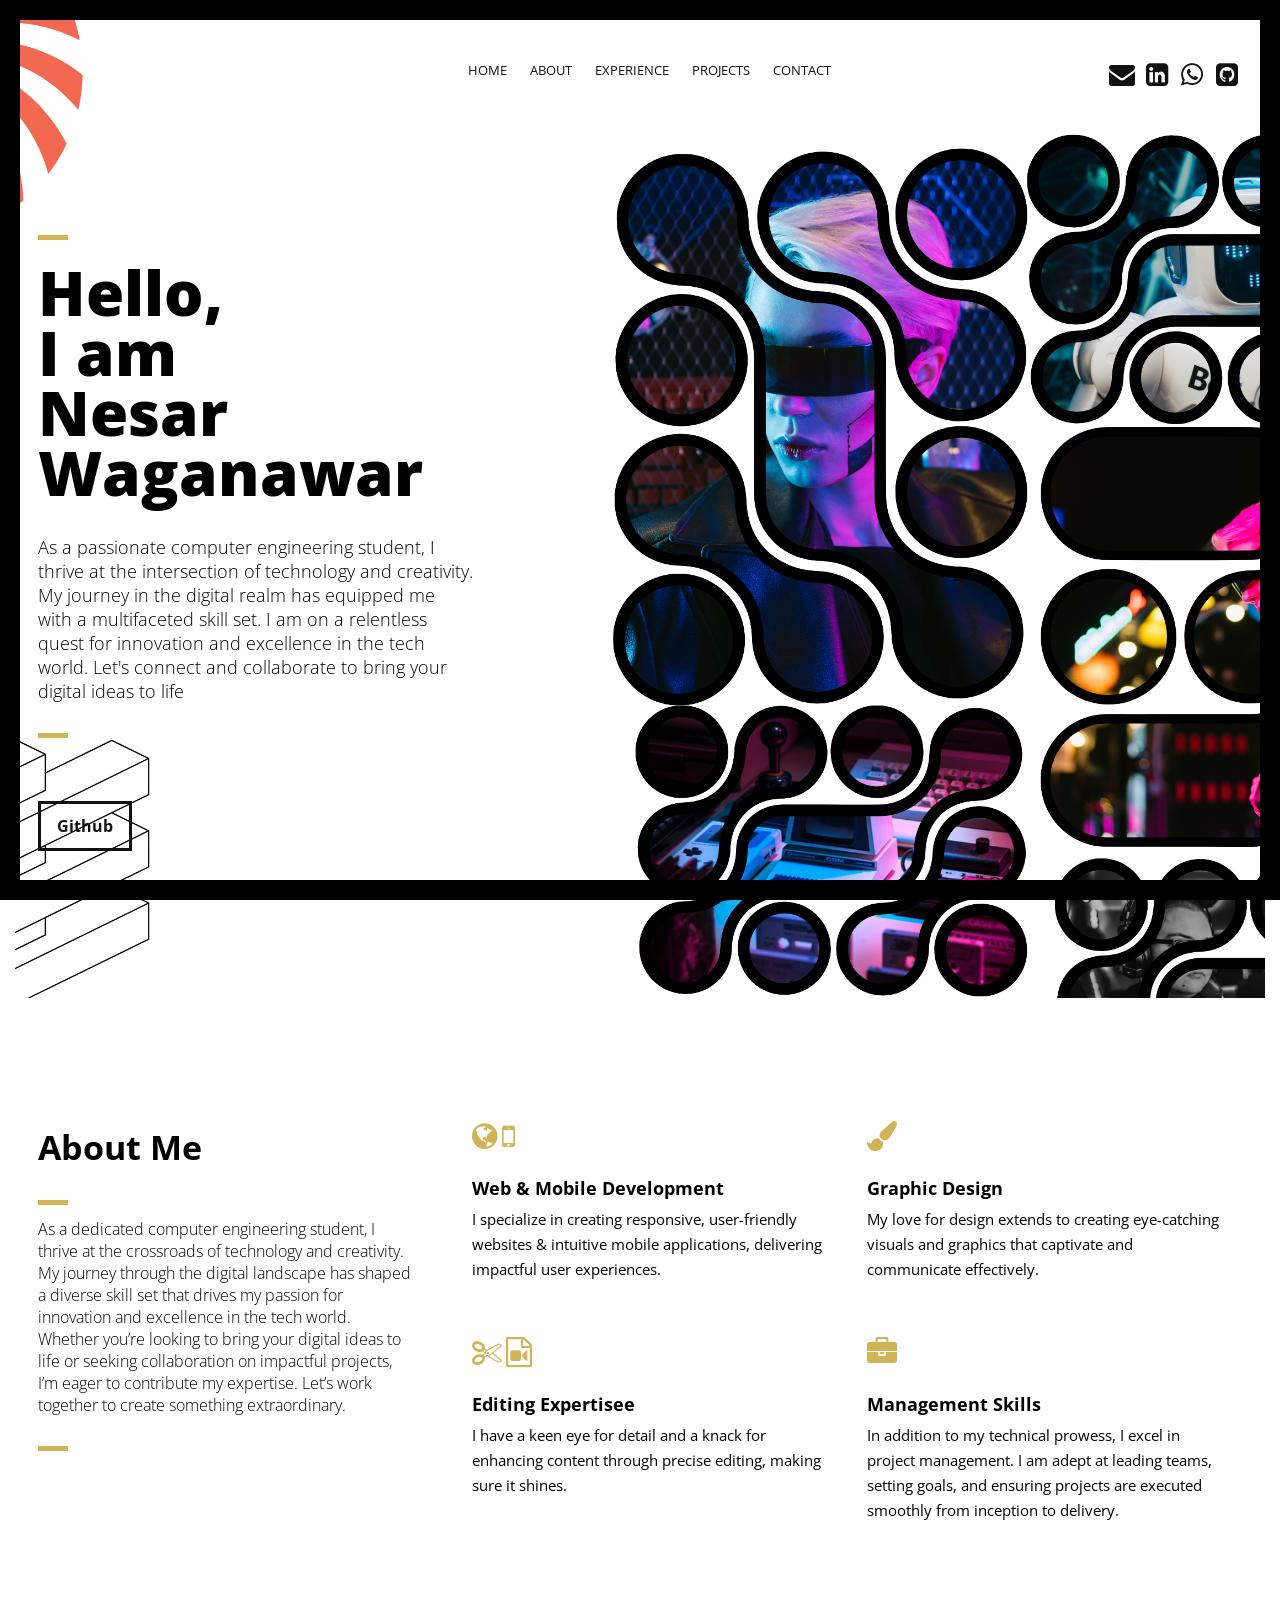
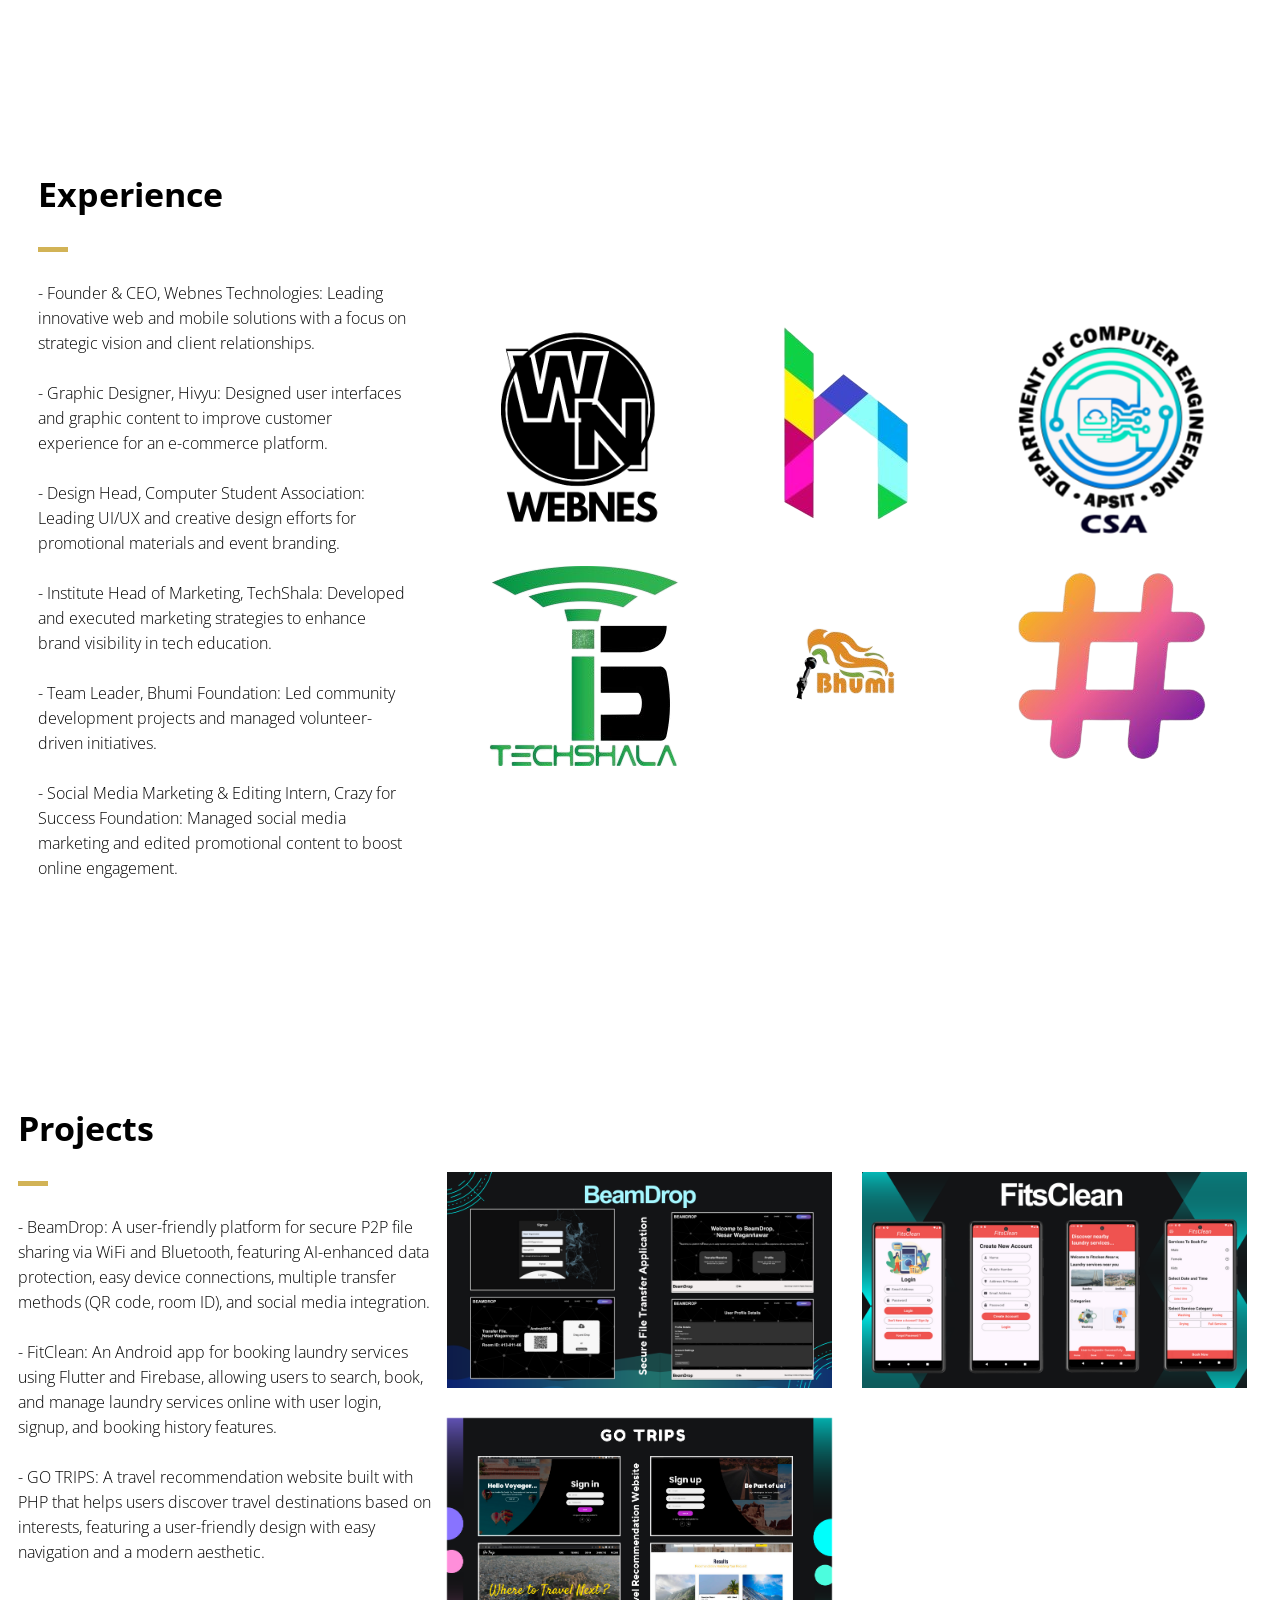
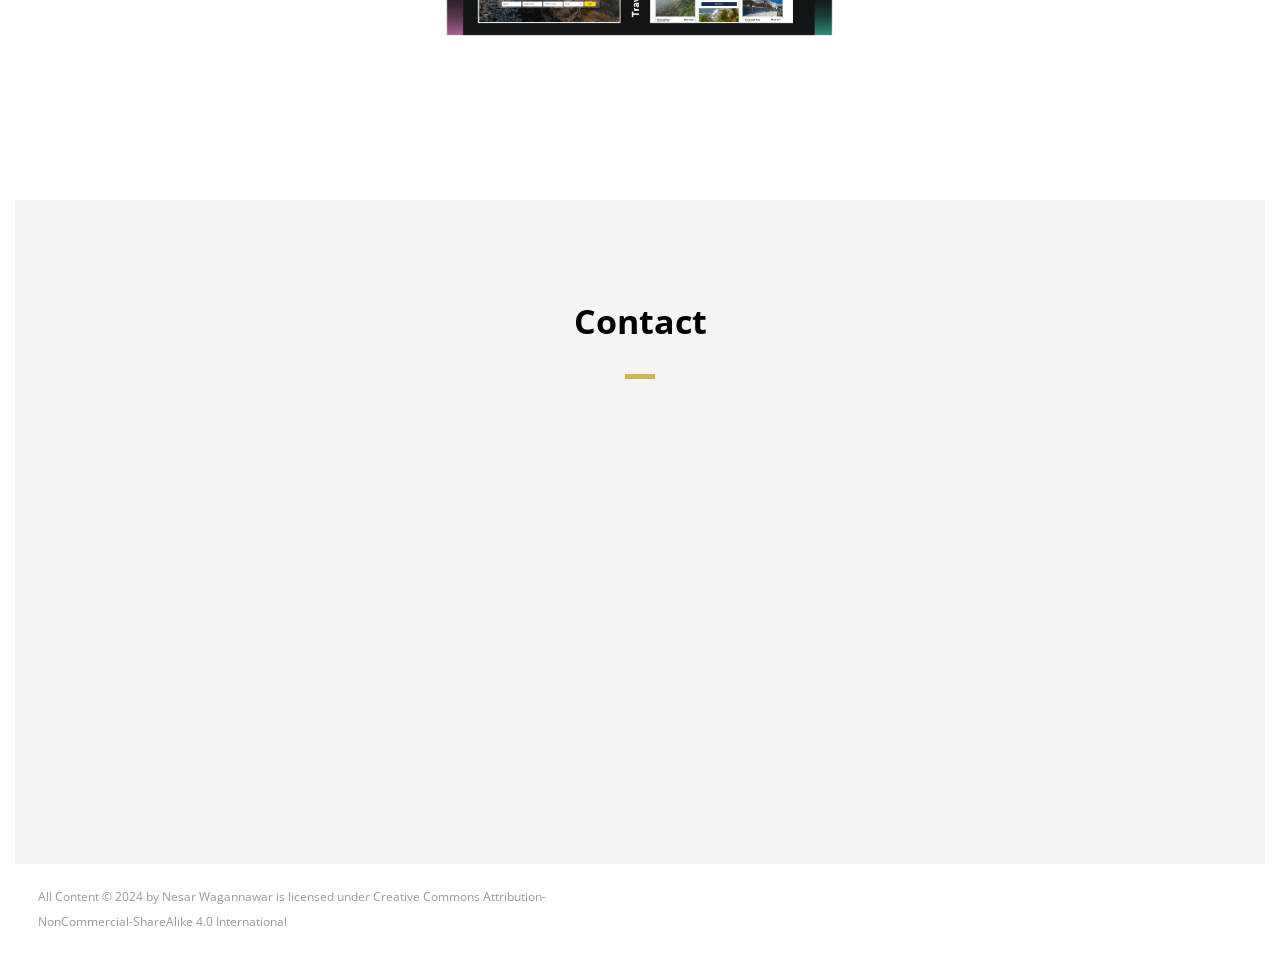
==== commit 5271e08a: "Update social media links and footer copyright information" ====
--- a/index.html
+++ b/index.html
@@ -81,15 +81,15 @@
                                 </a>
                             </li>
                             <li>
-                                <a target="_blank" title="Instagram" href="http://www.instagram.com/n.e.s.a.r">
-                                    <i class="fa fa-instagram fa-2x"></i><span>Instagram</span>
-                                </a>
-                            </li>
-                            <li>
                                 <a target="_blank" title="Google+" href="https://wa.me/+917738446159">
                                     <i class="fa fa-whatsapp fa-2x"></i><span>Whatsapp</span>
                                 </a>
                             </li>
+                            <li>
+                                <a target="_blank" title="Google+" href="https://github.com/nesarw/">
+                                    <i class="fa fa-github-square fa-2x"></i><span>Github</span>
+                                </a>
+                            </li>
                         </ul>
                         <!--End of Social Icons in Header-->
                     </aside>
@@ -115,6 +115,7 @@
                         </ul>
                     </nav>
                     <!--End of Main Navigation-->
+
                     <div id="nav-trigger"><span></span></div>
                     <nav id="nav-mobile"></nav>
 
@@ -134,7 +135,7 @@
                         I am on a relentless quest for innovation and excellence in the tech world. Let's connect and collaborate to bring your digital ideas to life</h2>
                 </div>
                 <!--Call to Action-->
-                <a href="#about" class="button">Explore</a>
+                <a href="https://github.com/nesarw/" class="button">Github</a>
                 <!--End Call to Action-->
 
             </div>
@@ -341,9 +342,9 @@
                         <h3></h3>
                         <p class="pricing-sub"></p>
                         <div class="pricing">
-                            <i class="fa fa-whatsapp fa-3x">  Whatsapp</i><div class="price"></div>
-                        </div>
-                        <a href="https://wa.me/+917738446159" class="button">Connect</a>
+                            <i class="fa fa-github-square fa-3x">  Github</i><div class="price"></div>
+                        </div>
+                        <a href="https://github.com/nesarw/" class="button">Connect</a>
                     </div>
                 </div>
                 <!--End Pricing Block-->
@@ -373,7 +374,7 @@
     <footer id="landing-footer" class="clearfix">
         <div class="row clearfix">
 
-            <p id="copyright" class="col-2">Made by <a>Nesar Wagannawar</a></p>
+            <p id="copyright" class="col-2"> All Content © 2024 by Nesar Wagannawar is licensed under Creative Commons Attribution-NonCommercial-ShareAlike 4.0 International </a></p>
         </div>
     </footer>
     <!--End of Footer-->
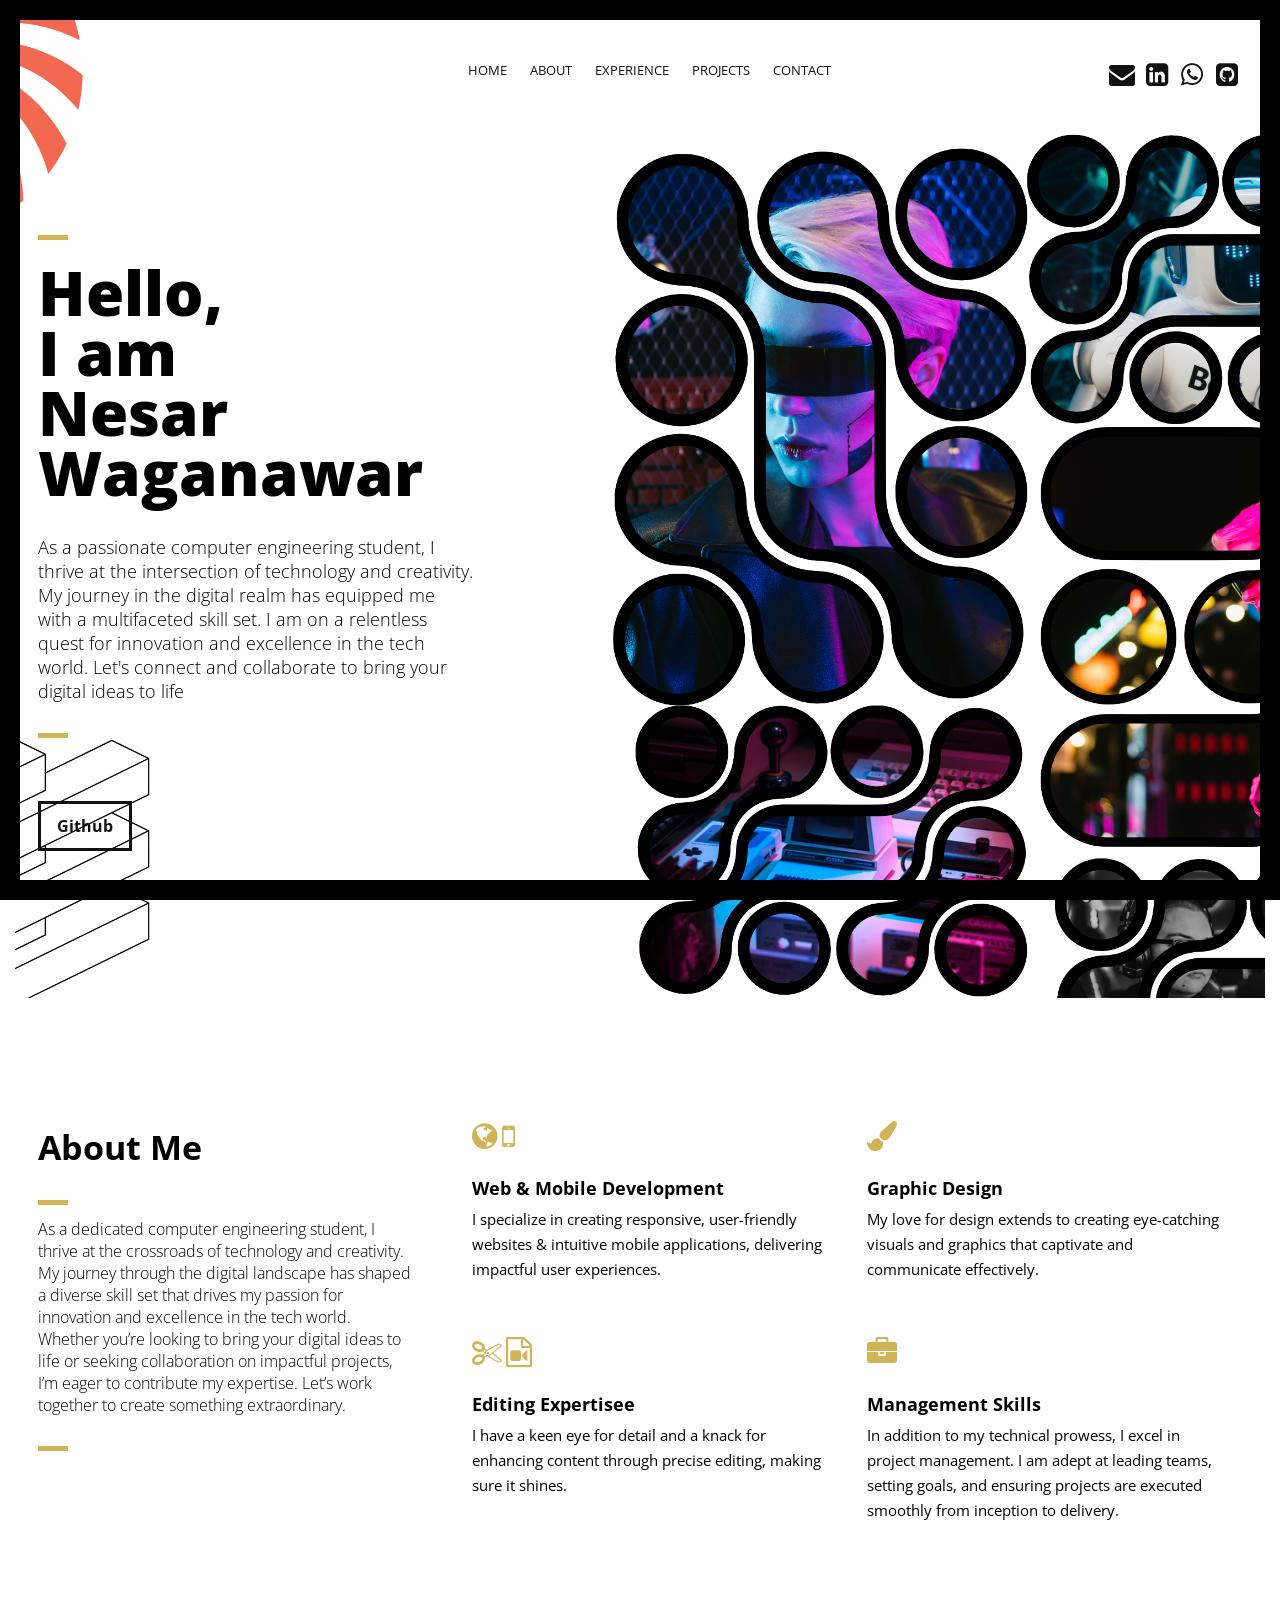
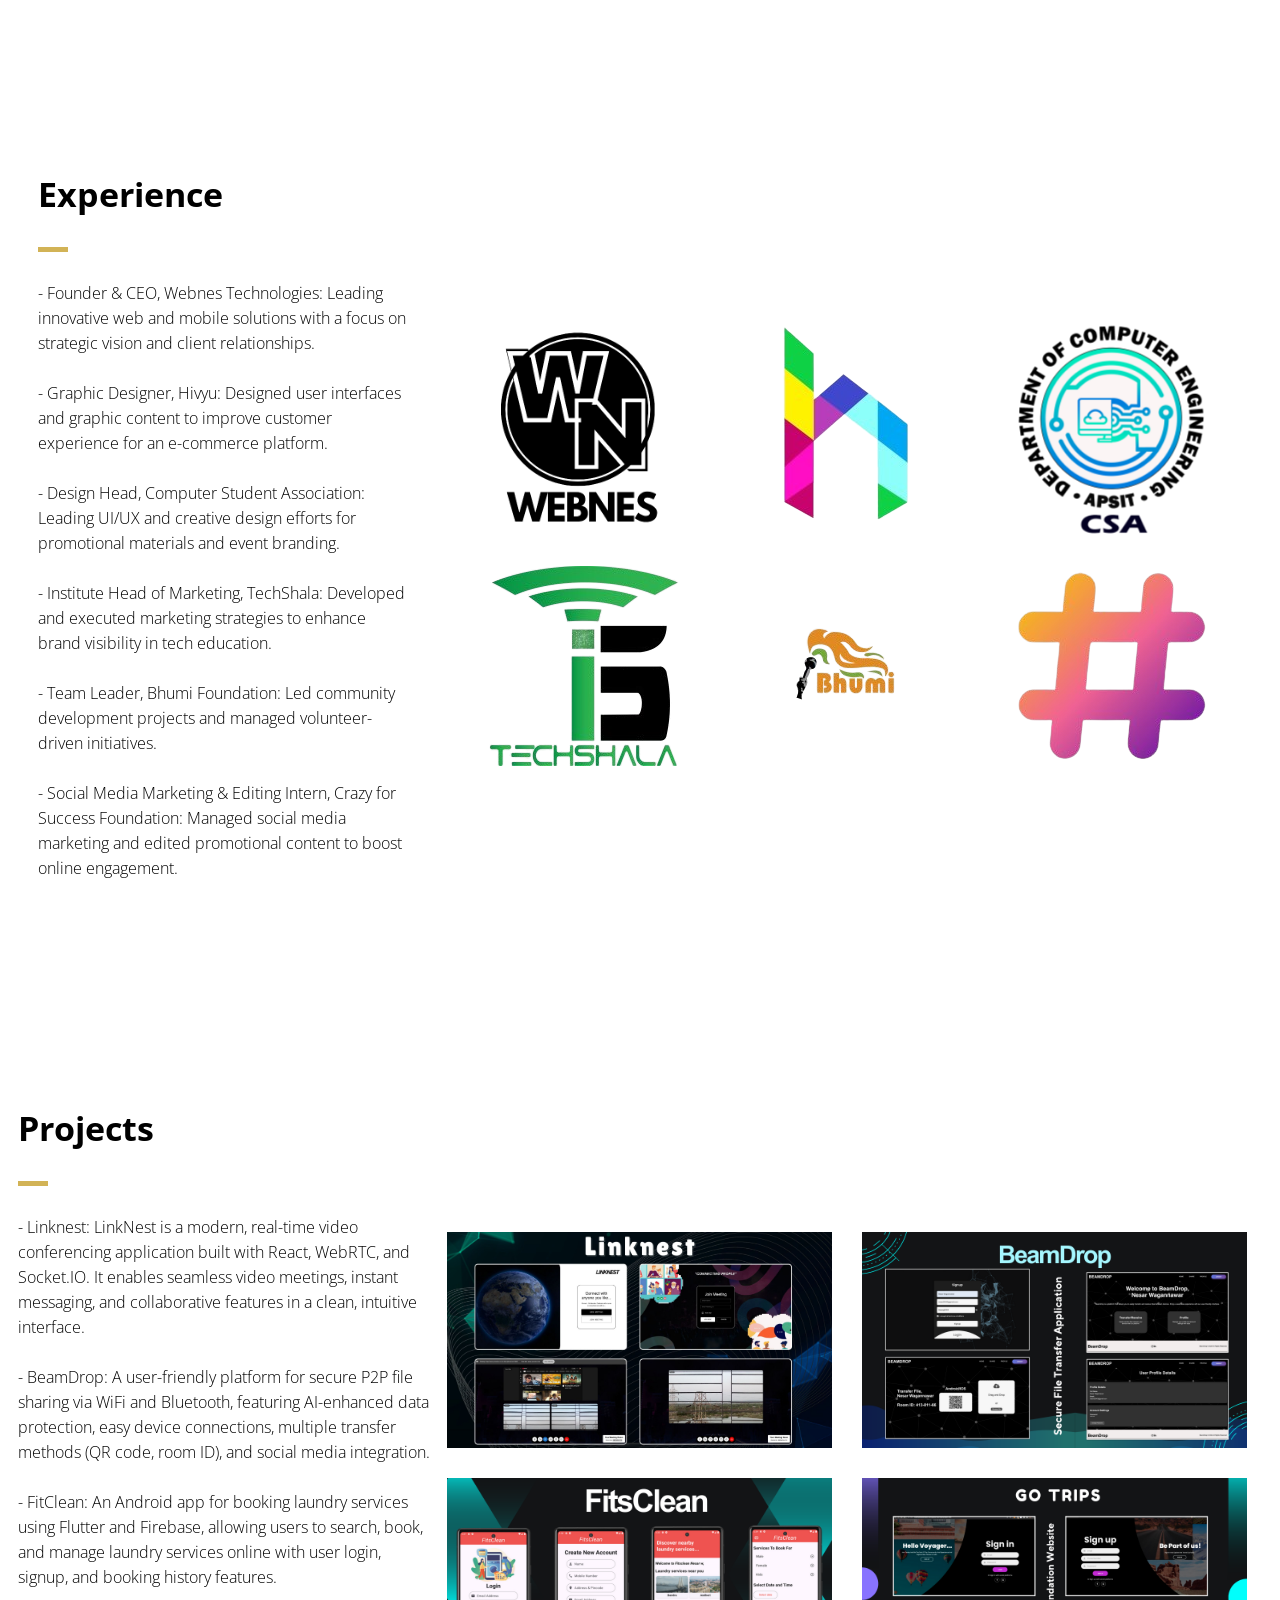
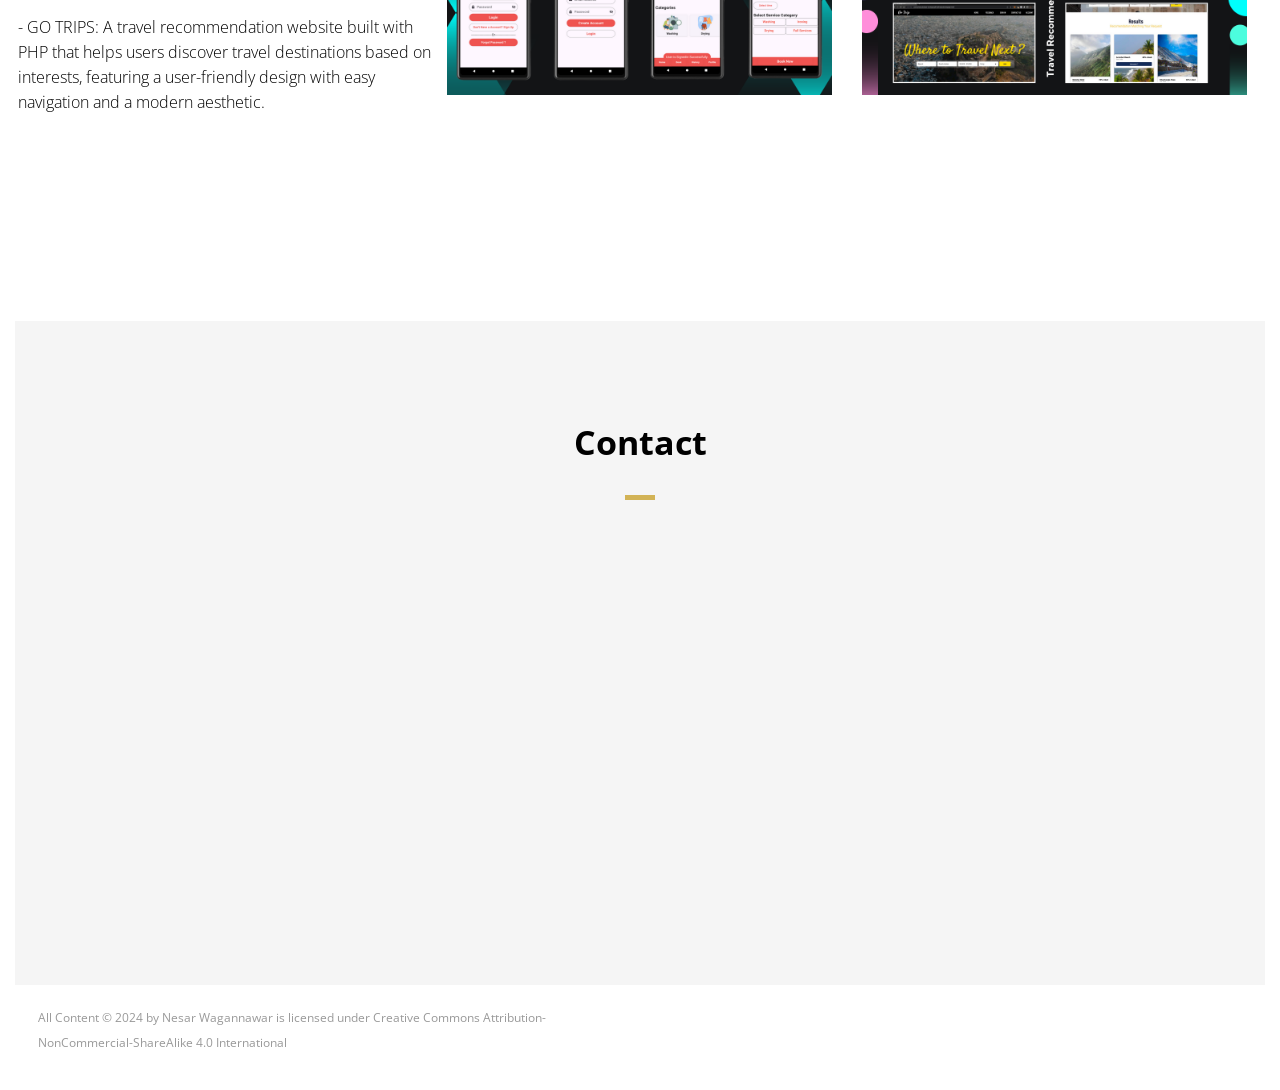
==== commit e0552216: "Add Linknest project description and update gallery section in index.html" ====
--- a/index.html
+++ b/index.html
@@ -293,6 +293,7 @@
                         <h3></h3>
                         <h2 class="section-title">Projects</h2>
                         <p class="section-subtitle">
+                            - Linknest: LinkNest is a modern, real-time video conferencing application built with React, WebRTC, and Socket.IO. It enables seamless video meetings, instant messaging, and collaborative features in a clean, intuitive interface.<br><br>
                             - BeamDrop: A user-friendly platform for secure P2P file sharing via WiFi and Bluetooth, featuring AI-enhanced data protection, easy device connections, multiple transfer methods (QR code, room ID), and social media integration.<br><br>
                             - FitClean: An Android app for booking laundry services using Flutter and Firebase, allowing users to search, book, and manage laundry services online with user login, signup, and booking history features. <br><br>
                             - GO TRIPS: A travel recommendation website built with PHP that helps users discover travel destinations based on interests, featuring a user-friendly design with easy navigation and a modern aesthetic.<br><br>
@@ -302,7 +303,9 @@
                 </div>
 
                 <aside class="row text-center scrollto clearfix" data-featherlight-gallery
-                 data-featherlight-filter="a">
+                 data-featherlight-filter="a"><br><br> <br> 
+                 <a href="images/gallery-images/gallery-image-4.jpg" data-featherlight="image" class="col-3 wow fadeIn"
+                   data-wow-delay="0.1s"><img src="images/gallery-images/gallery-image-4.jpg" alt="Landing Page"/></a>
                 <a href="images/gallery-images/gallery-image-1.jpg" data-featherlight="image" class="col-3 wow fadeIn"
                    data-wow-delay="0.1s"><img src="images/gallery-images/gallery-image-1.jpg" alt="Landing Page"/></a>
                 <a href="images/gallery-images/gallery-image-2.jpg" data-featherlight="image" class="col-3 wow fadeIn"
--- a/css/webnes-color.css
+++ b/css/webnes-color.css
@@ -306,4 +306,28 @@
 
 #landing-footer i {
     color:#999;
-}+}
+
+/* Remove and replace banner background for mobile */
+@media only screen and (max-width: 768px) { 
+    #banner {
+        background: url('../images/banner-images/banner-image-2.jpg') no-repeat center center;
+        background-size: cover;
+    }
+
+    /* Reduce text size for mobile */
+    #banner h1 {
+        font-size: 35px; /* Adjust this size as needed */
+    }
+
+    #banner h2 {
+        font-size: 16px; /* Adjust this size as needed */
+        line-height: 1.4; /* Improve readability */
+    }
+
+    /* Adjust padding for banner content */
+    #banner-content.row {
+        padding-top: 100px; /* Reduce top padding for mobile */
+        padding-bottom: 50px; /* Reduce bottom padding */
+    }
+}
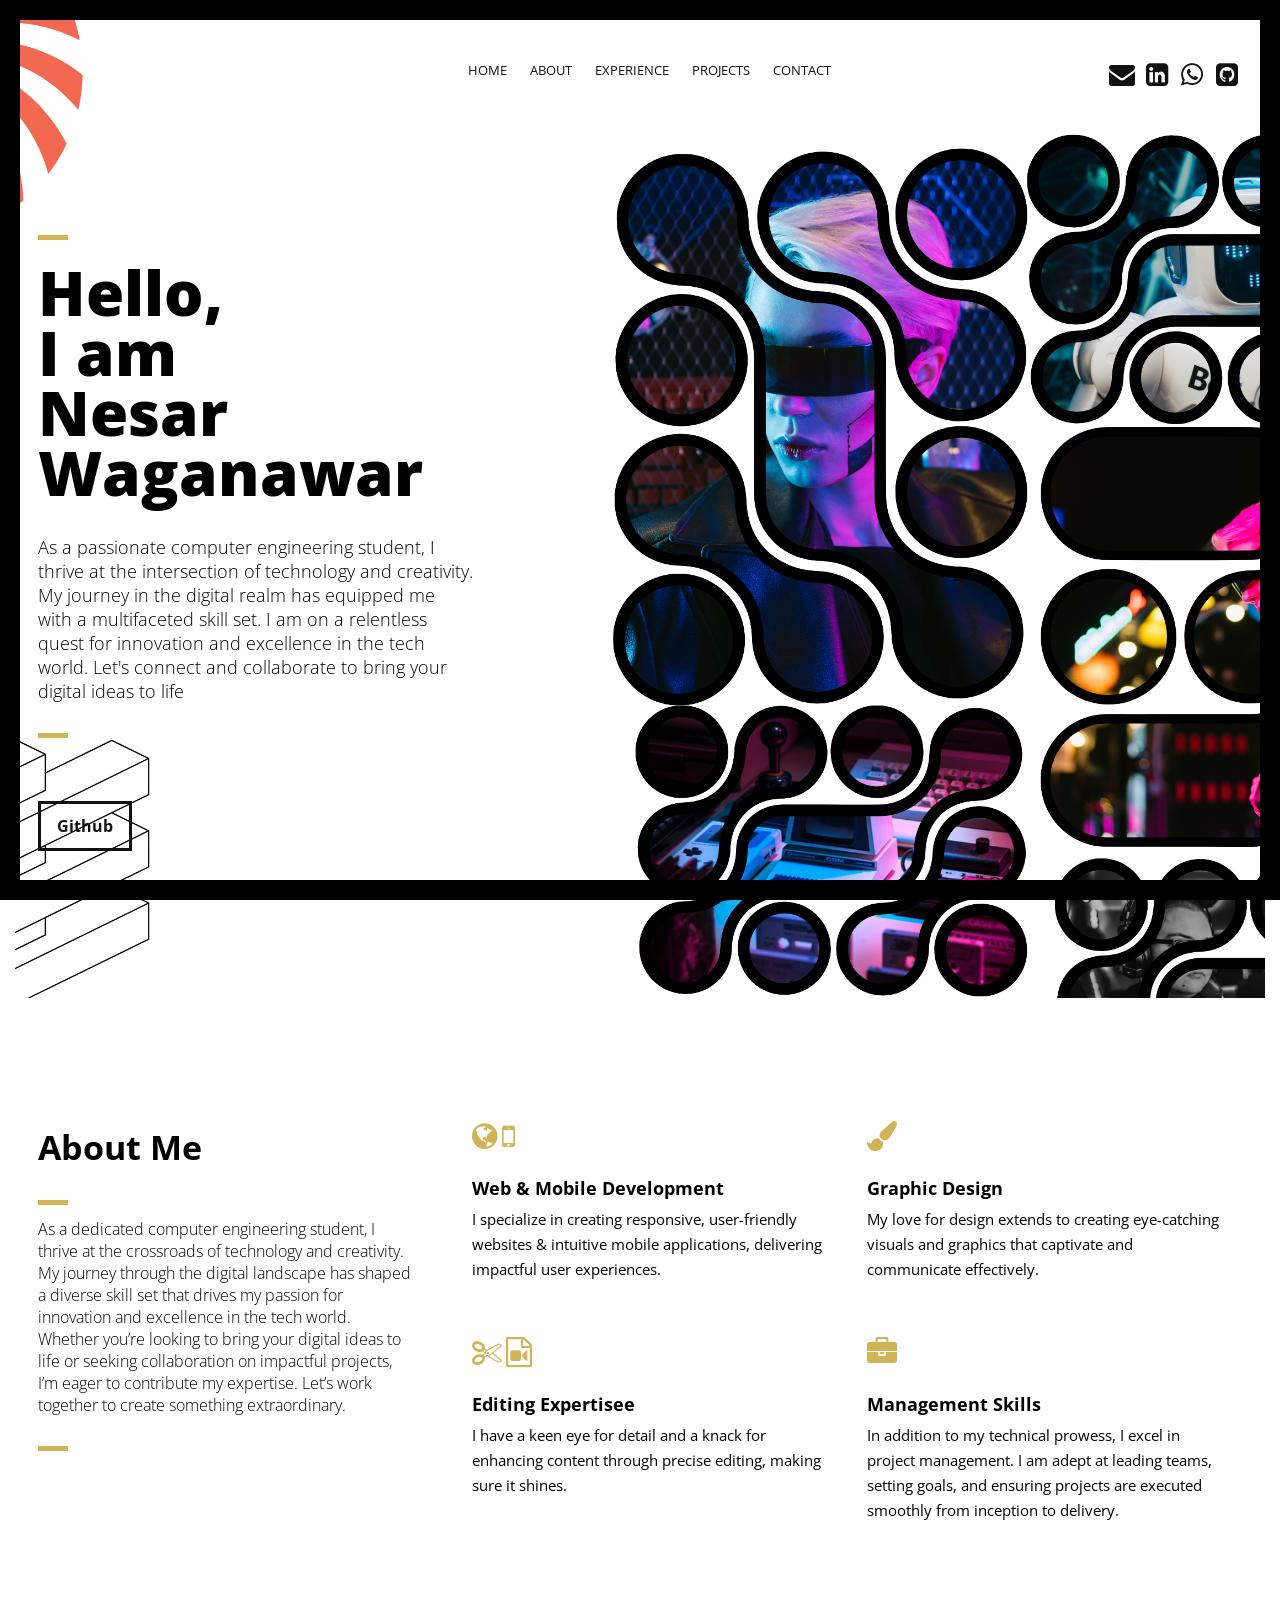
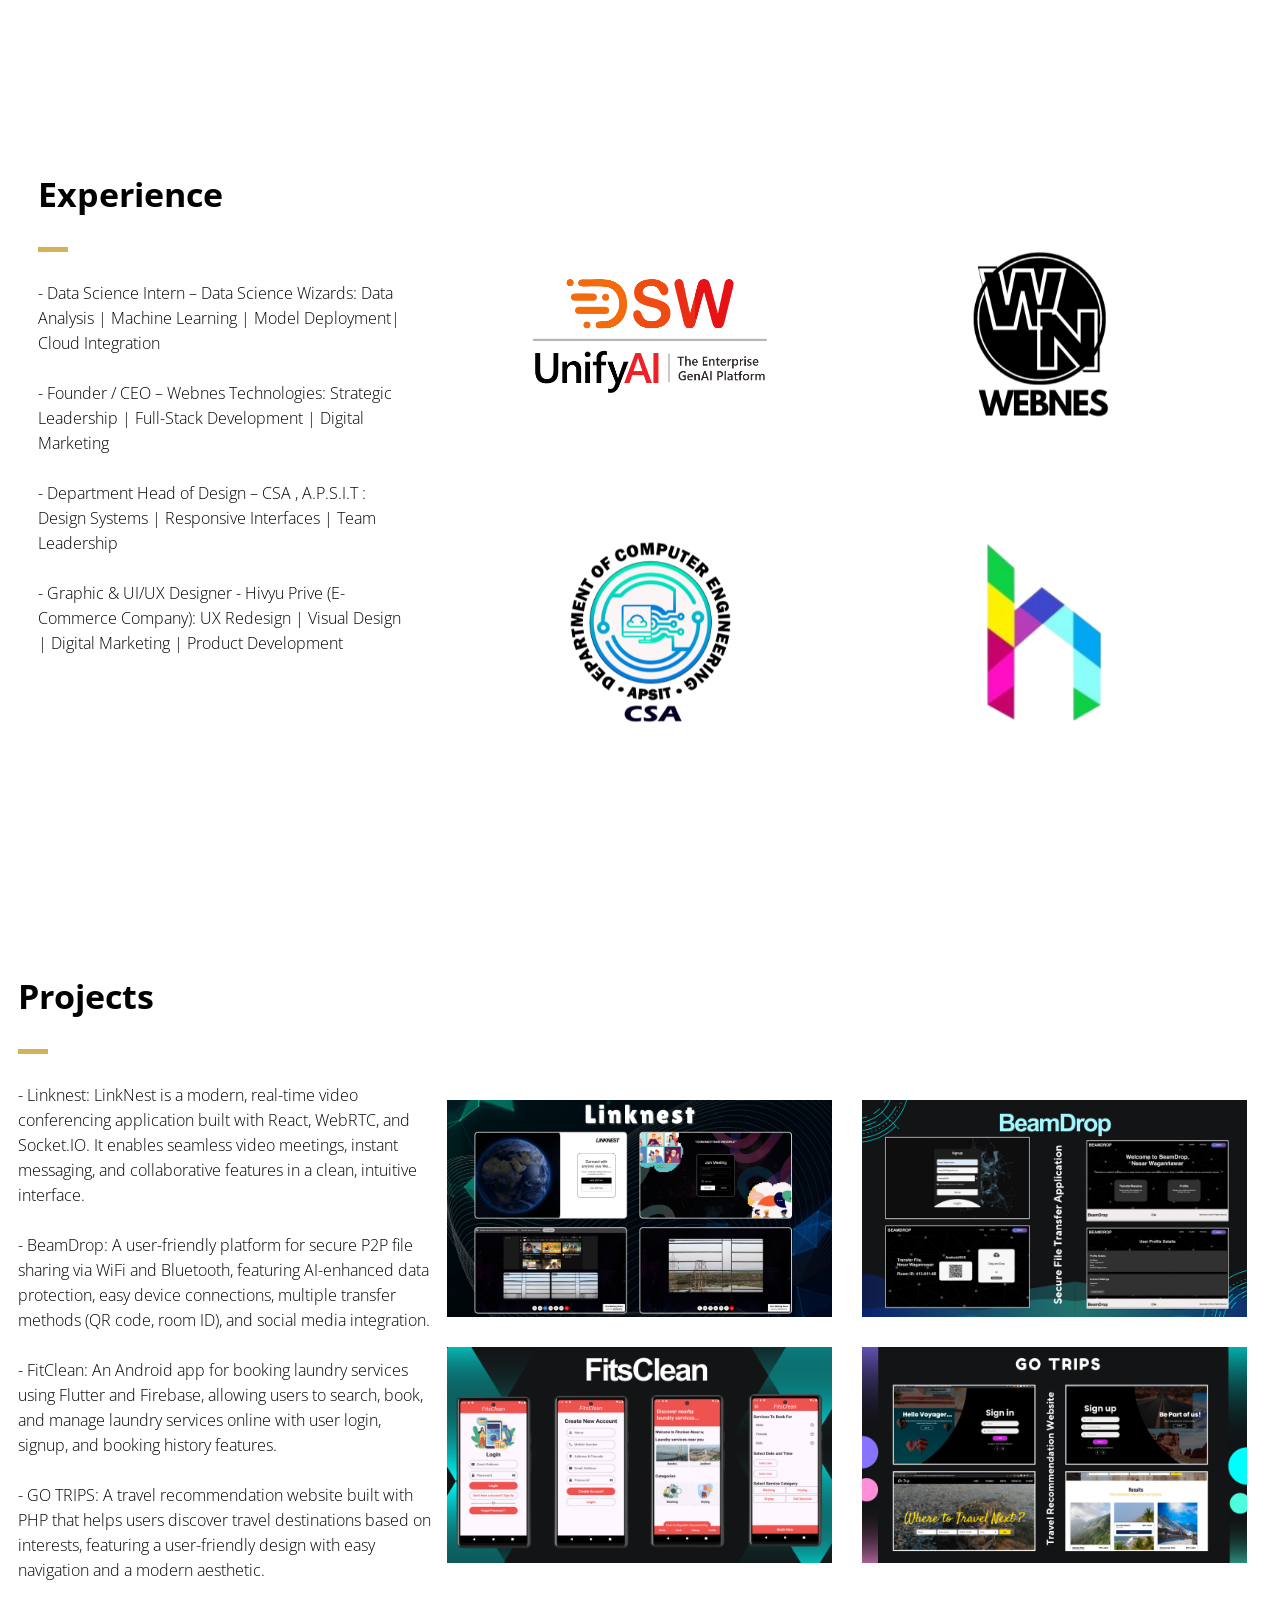
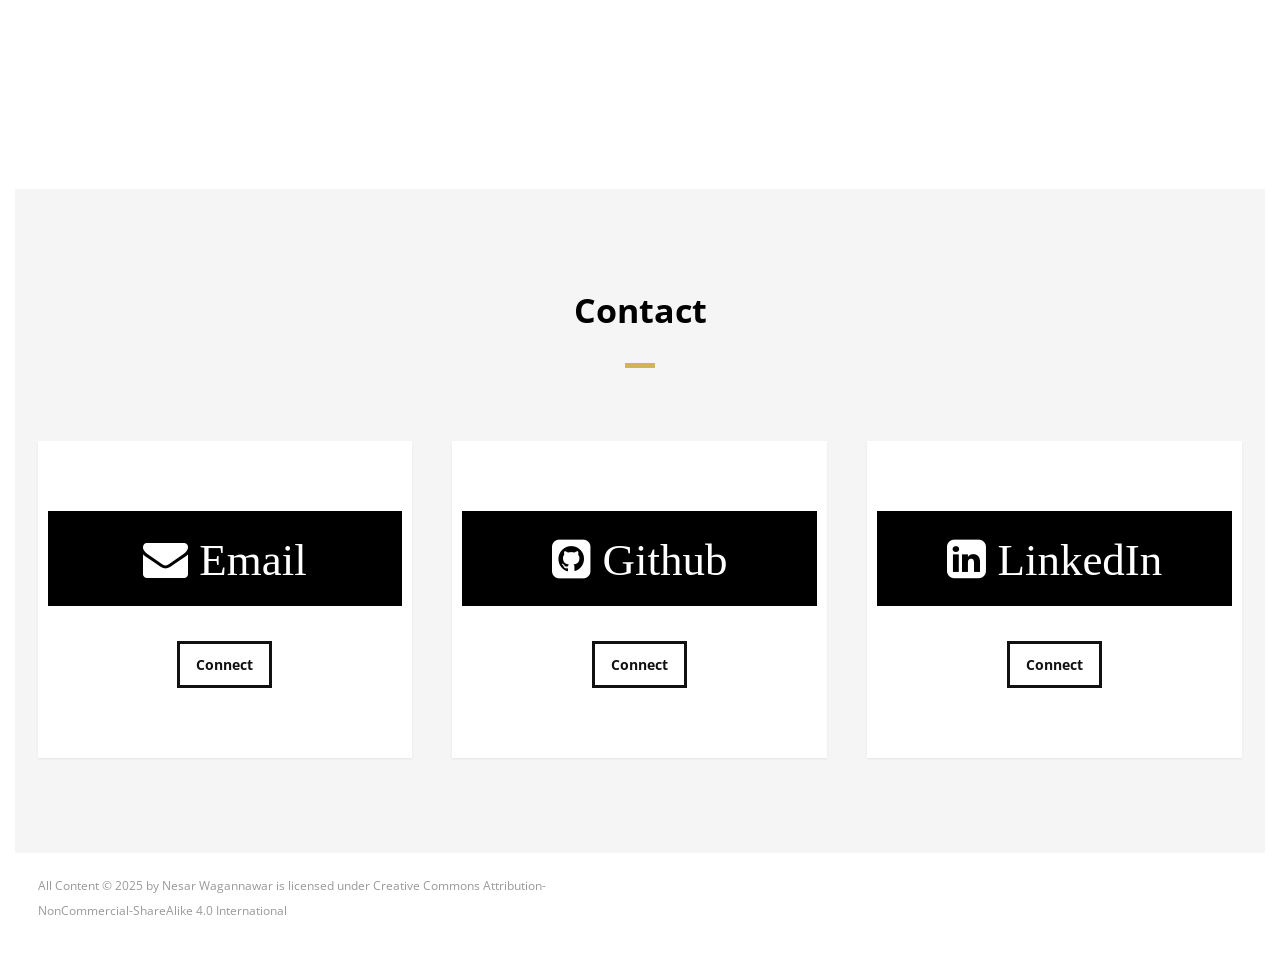
==== commit f5515d51: "Updated Experience" ====
--- a/index.html
+++ b/index.html
@@ -241,44 +241,34 @@
                         <h3></h3>
                         <h2 class="section-title">Experience</h2>
                         <p class="section-subtitle">
-                            - Founder & CEO, Webnes Technologies: Leading innovative web and mobile solutions with a focus on strategic vision and client relationships.<br><br>
-                            - Graphic Designer, Hivyu: Designed user interfaces and graphic content to improve customer experience for an e-commerce platform.<br><br>
-                            - Design Head, Computer Student Association: Leading UI/UX and creative design efforts for promotional materials and event branding.<br><br>
-                            - Institute Head of Marketing, TechShala: Developed and executed marketing strategies to enhance brand visibility in tech education.<br><br>
-                            - Team Leader, Bhumi Foundation: Led community development projects and managed volunteer-driven initiatives.<br><br>
-                            - Social Media Marketing & Editing Intern, Crazy for Success Foundation: Managed social media marketing and edited promotional content to boost online engagement.</p>
+                            - Data Science Intern – Data Science Wizards: Data Analysis | Machine Learning | Model Deployment| Cloud Integration <br><br>
+                            - Founder / CEO – Webnes Technologies: Strategic Leadership | Full-Stack Development | Digital Marketing <br><br>
+                            - Department Head of Design – CSA , A.P.S.I.T : Design Systems | Responsive Interfaces | Team Leadership<br><br>
+                            - Graphic & UI/UX Designer - Hivyu Prive (E-Commerce Company): UX Redesign | Visual Design | Digital Marketing | Product Development<br><br>
+                        </p>
                     </div>
 
                 </div>
 
                 <div class="col-2-3">
-                    <br><br><br><br><br><br><br><br>
-                    <a  class="col-3">
+                    <br><br>
+                    <a class="col-2 client-card">
                         <img src="images/company-images/company-logo1.png" alt="Company"/>
-                        <div class="client-overlay"><span>Founder & CEO <br>Webnes Technologies</span></div>
+                        <div class="client-overlay"><span>Data Science Intern <br>Data Science Wizards</span></div>
                     </a>
-                    <a  class="col-3">
+                    <a class="col-2 client-card">
                         <img src="images/company-images/company-logo2.png" alt="Company"/>
-                        <div class="client-overlay"><span>Graphic Designer <br> Hivyu</span></div>
+                        <div class="client-overlay"><span>Founder / CEO <br> Webnes Technologies</span></div>
                     </a>
-                    <a  class="col-3">
+                    <a class="col-2 client-card">
                         <img src="images/company-images/company-logo3.png" alt="Company"/>
                         <div class="client-overlay"><span>Design Head <br>CSA <br>AP Shah Institute of Technology</span></div>
                     </a>
-                    <a  class="col-3">
+                    <a class="col-2 client-card">
                         <img src="images/company-images/company-logo4.png" alt="Company"/>
-                        <div class="client-overlay"><span>Institute Head of Marketing <br> Techshala  <br> Vidyalankar Polytecnic</span></div>
+                        <div class="client-overlay"><span>Graphic & UI/UX Designer <br> Hivyu Prive <br> (E-Commerce Company)</span></div>
                     </a>
-                    <a  class="col-3">
-                        <img src="images/company-images/company-logo5.png" alt="Company"/>
-                        <div class="client-overlay"><span>Team Leader <br>Bhumi Foundation</span></div>
-                    </a>
-                    <a class="col-3">
-                        <img src="images/company-images/company-logo6.png" alt="Company"/>
-                        <div class="client-overlay"><span>Social Media Marketing & Editing Intern <br>Crazy Foundation</span></div>
-                    </a>
-                </div>
-
+                </div>
             </div>
         </section>
         <!--End of Experience-->
@@ -377,7 +367,7 @@
     <footer id="landing-footer" class="clearfix">
         <div class="row clearfix">
 
-            <p id="copyright" class="col-2"> All Content © 2024 by Nesar Wagannawar is licensed under Creative Commons Attribution-NonCommercial-ShareAlike 4.0 International </a></p>
+            <p id="copyright" class="col-2"> All Content © 2025 by Nesar Wagannawar is licensed under Creative Commons Attribution-NonCommercial-ShareAlike 4.0 International </a></p>
         </div>
     </footer>
     <!--End of Footer-->
--- a/css/style.css
+++ b/css/style.css
@@ -1420,6 +1420,41 @@
     display: inline-block;
 }
 
+/* Client card: enforce a consistent container ratio and center logo images
+   - Uses aspect-ratio so all logo containers share the same shape (4:3 landscape by default)
+   - Images themselves use object-fit: contain to avoid distortion and remain centered
+   - Keeps overlay behavior intact */
+#clients .client-card {
+    display: flex;
+    align-items: center;
+    justify-content: center;
+    padding: 6px; /* reduced padding for smaller cards */
+    position: relative;
+    overflow: hidden;
+    /* keep the same container shape but slightly smaller */
+    aspect-ratio: 4 / 3;
+    min-height: 88px; /* reduced fallback min-height */
+}
+
+#clients .client-card img {
+    display: block;
+    max-width: 72%; /* reduce image footprint so logos sit comfortably */
+    max-height: 72%;
+    width: auto;
+    height: auto;
+    object-fit: contain; /* preserve logo aspect without stretching */
+    margin: 0 auto;
+}
+
+/* Improve hover overlay stacking when using flex container */
+#clients .client-card .client-overlay {
+    position: absolute;
+    top: 0;
+    left: 0;
+    right: 0;
+    bottom: 0;
+}
+
 /* --------- 6.7 Pricing Table ---------- */
 
 .pricing-block-content {
